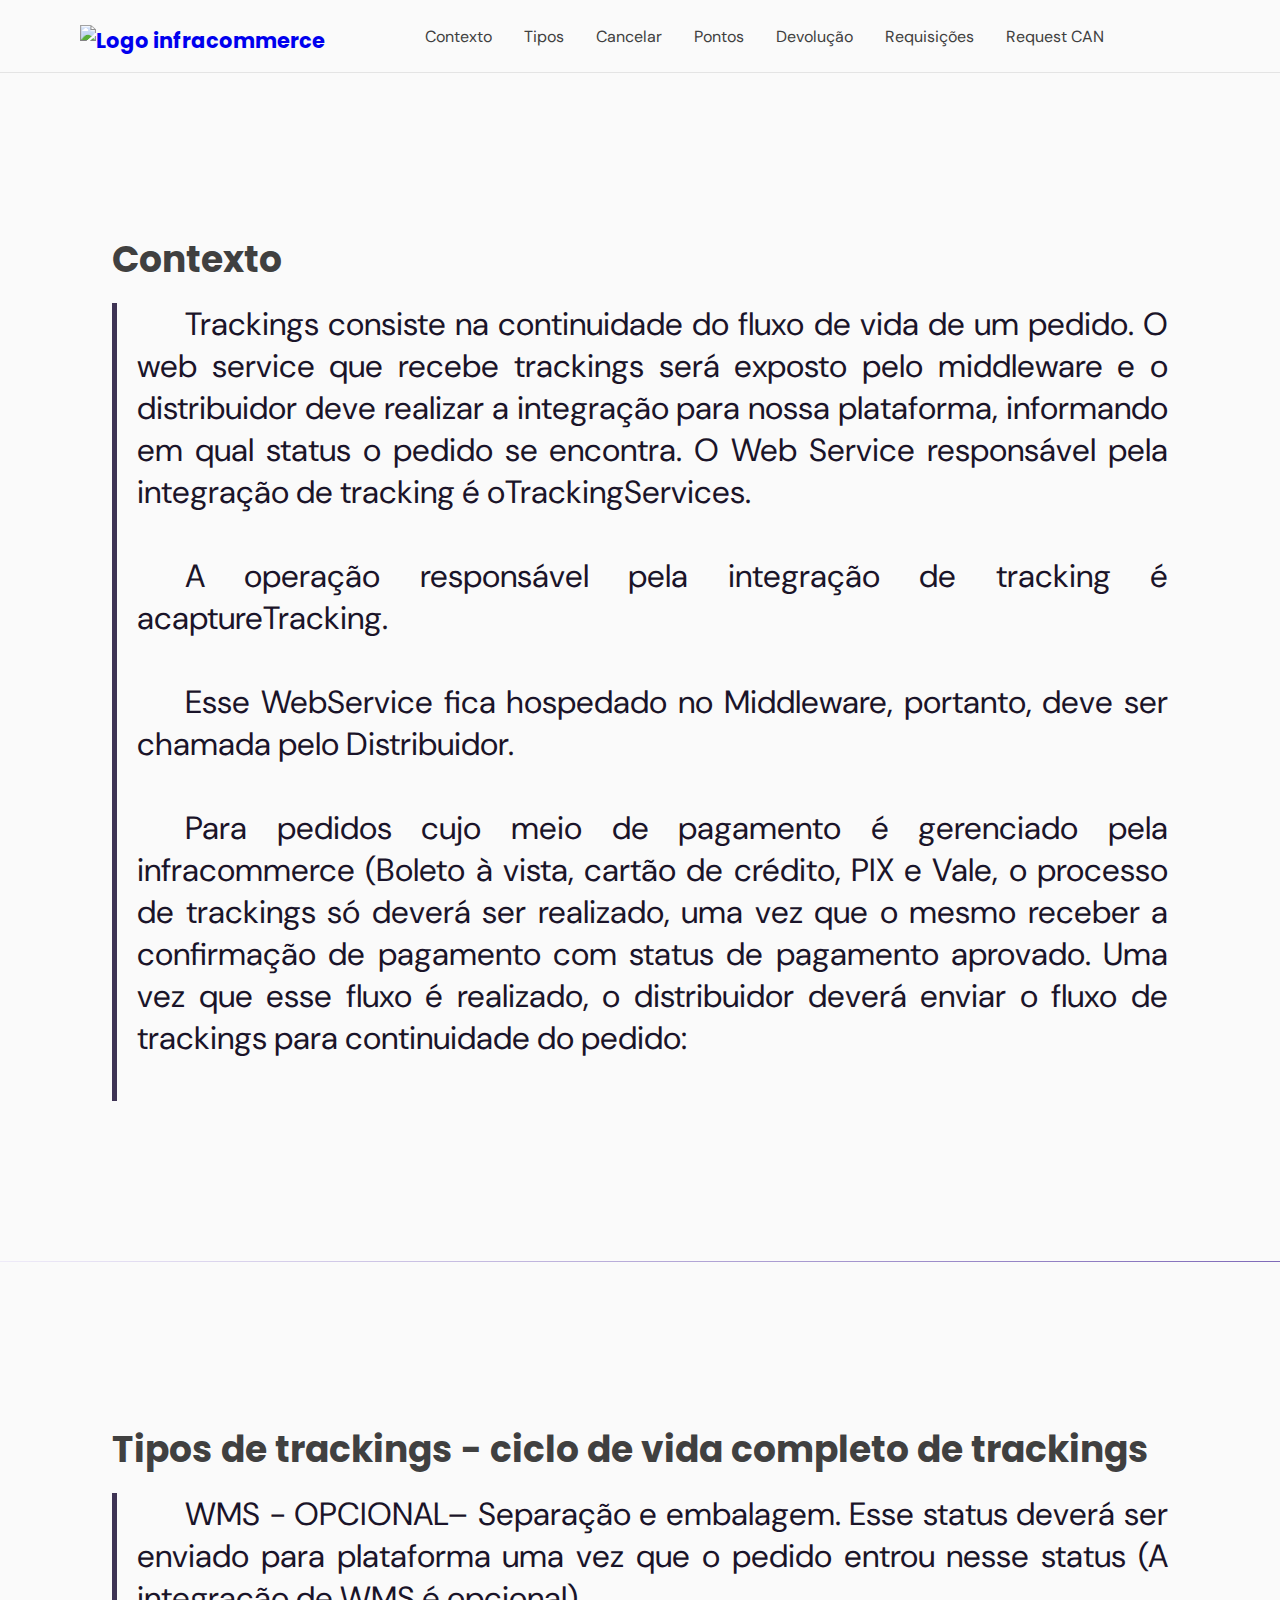
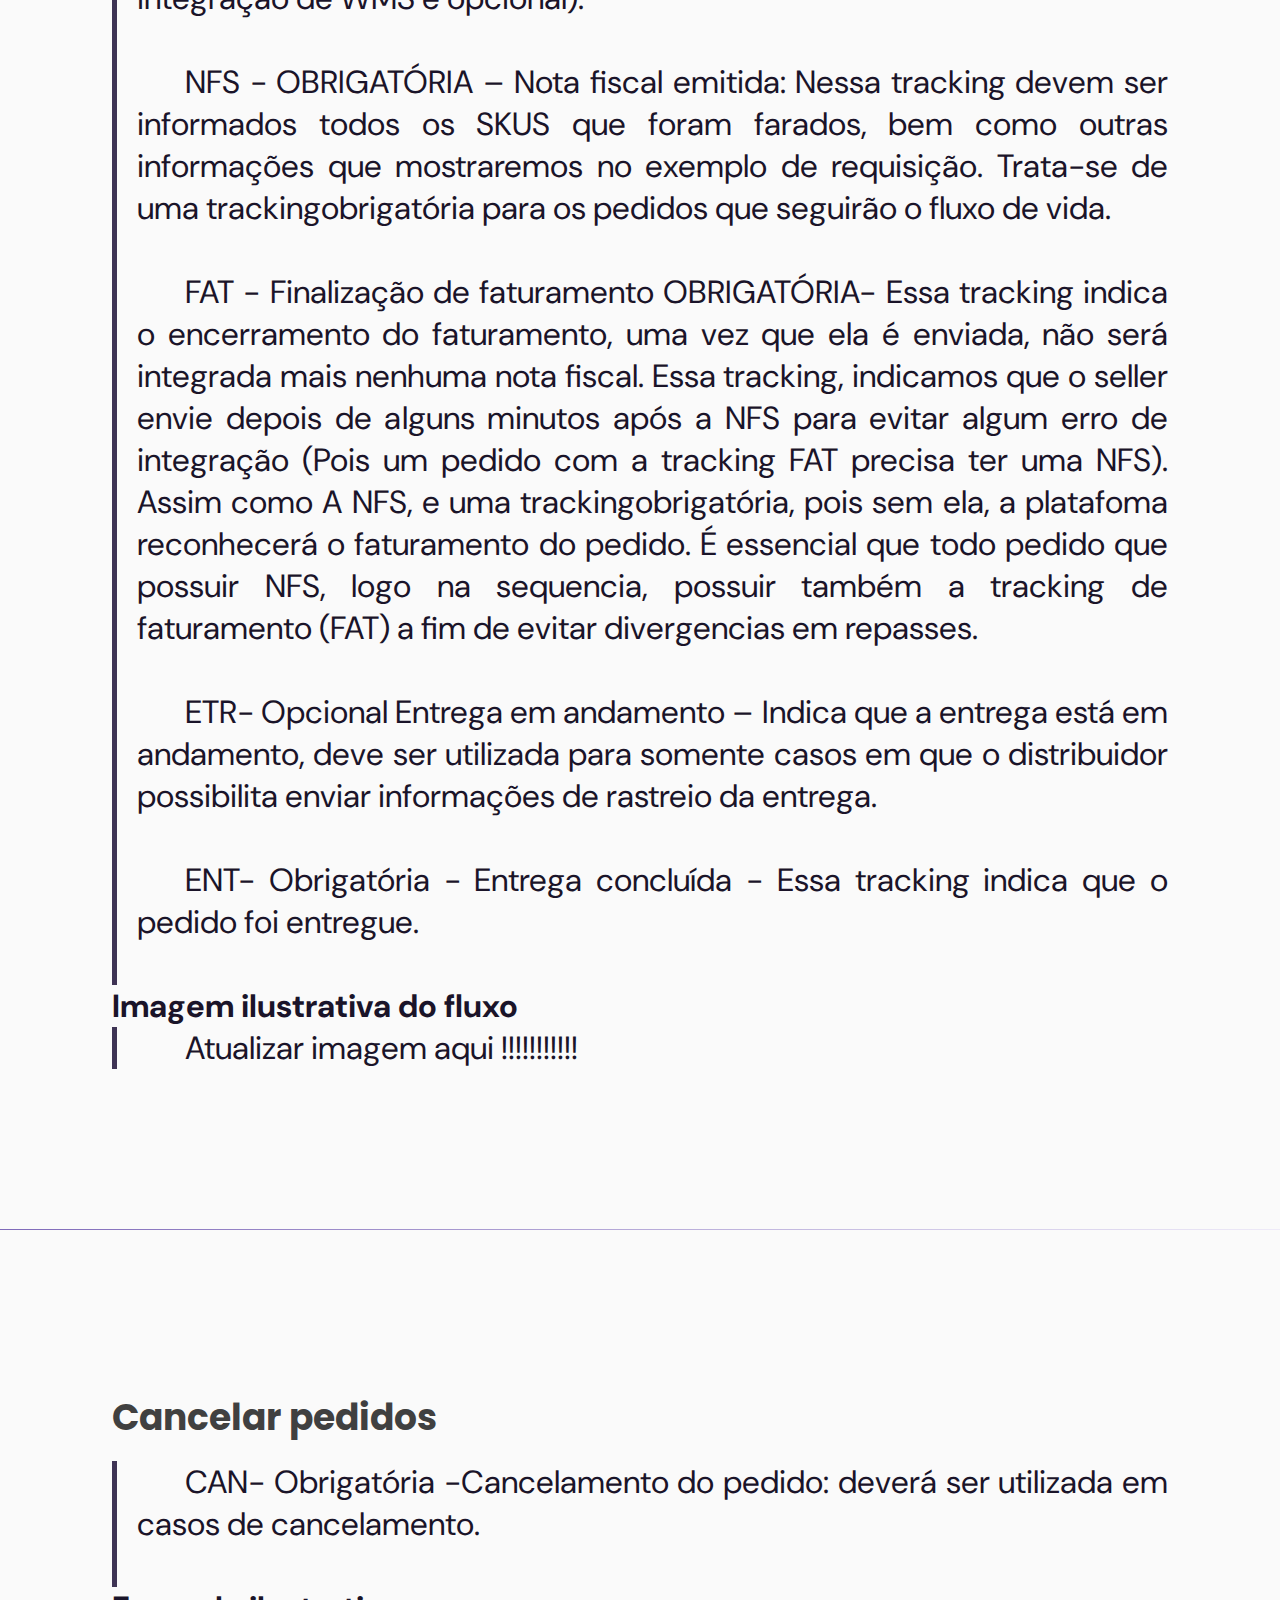
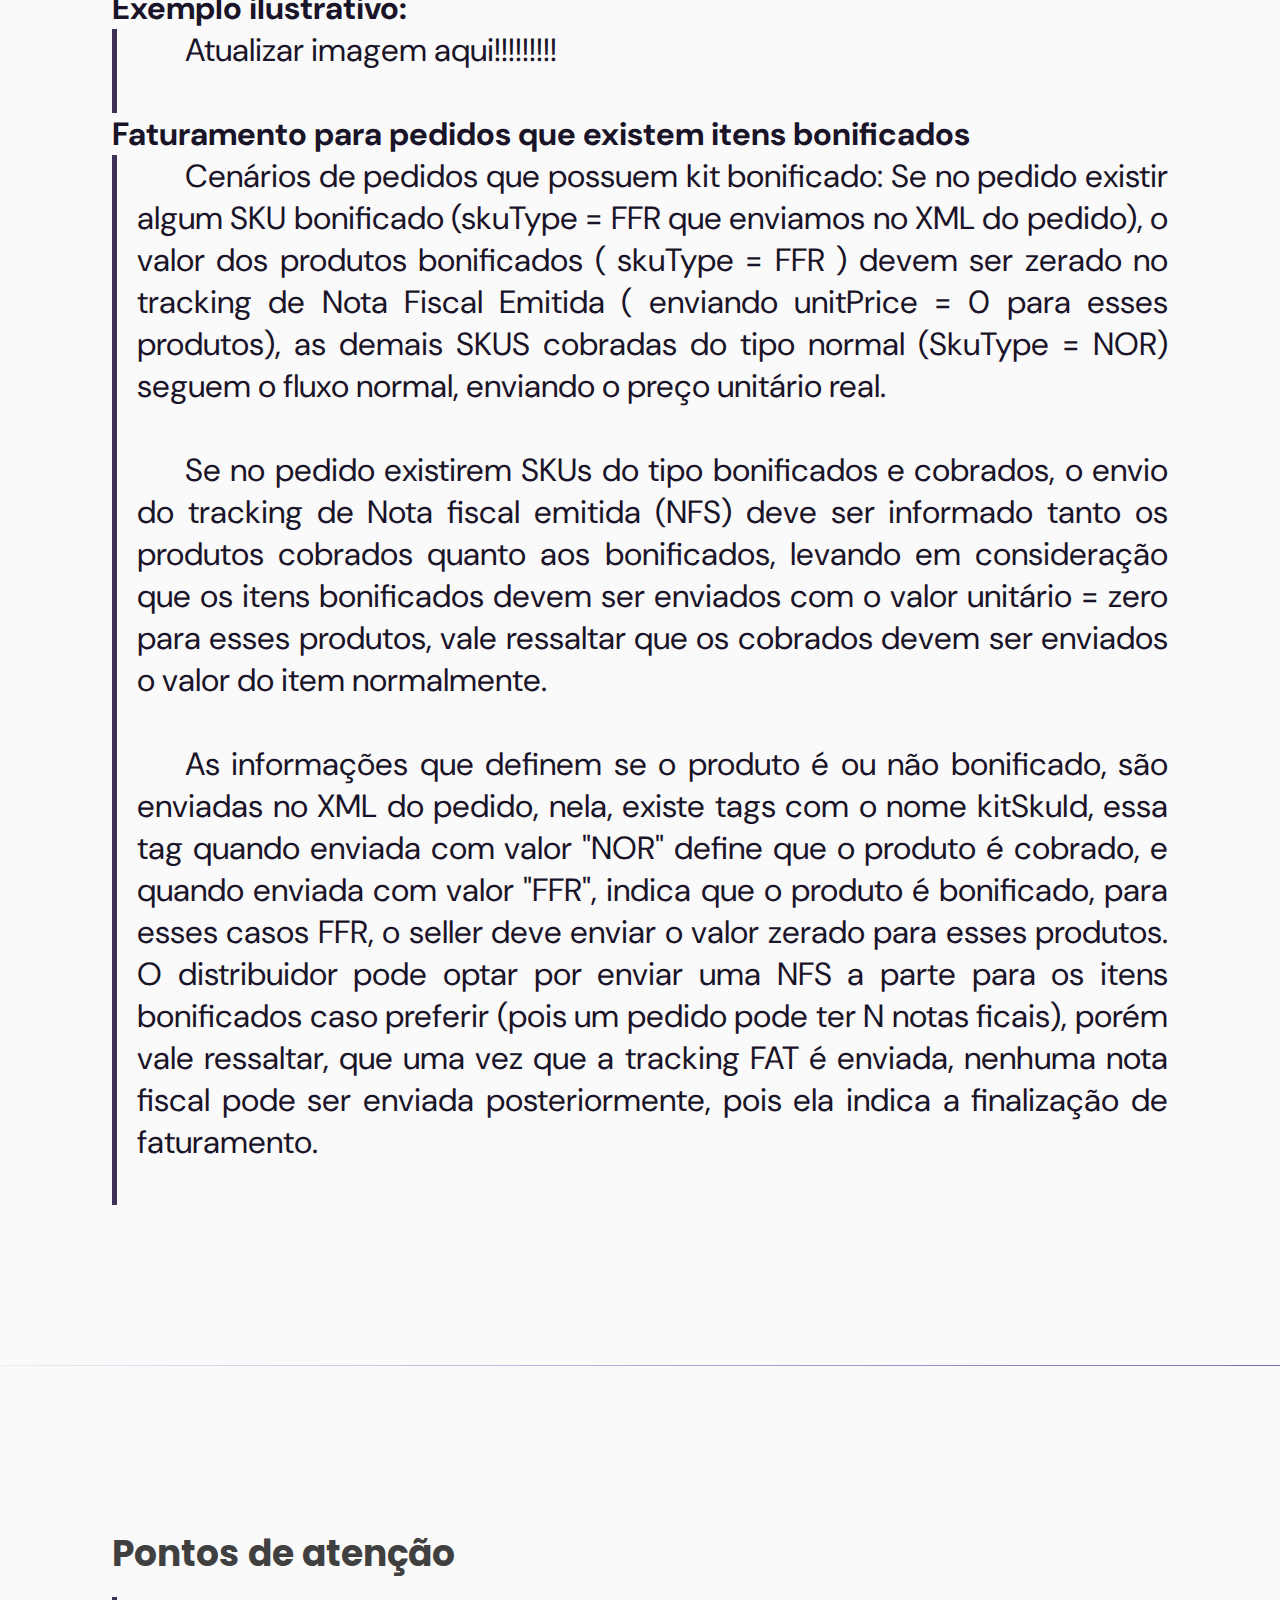
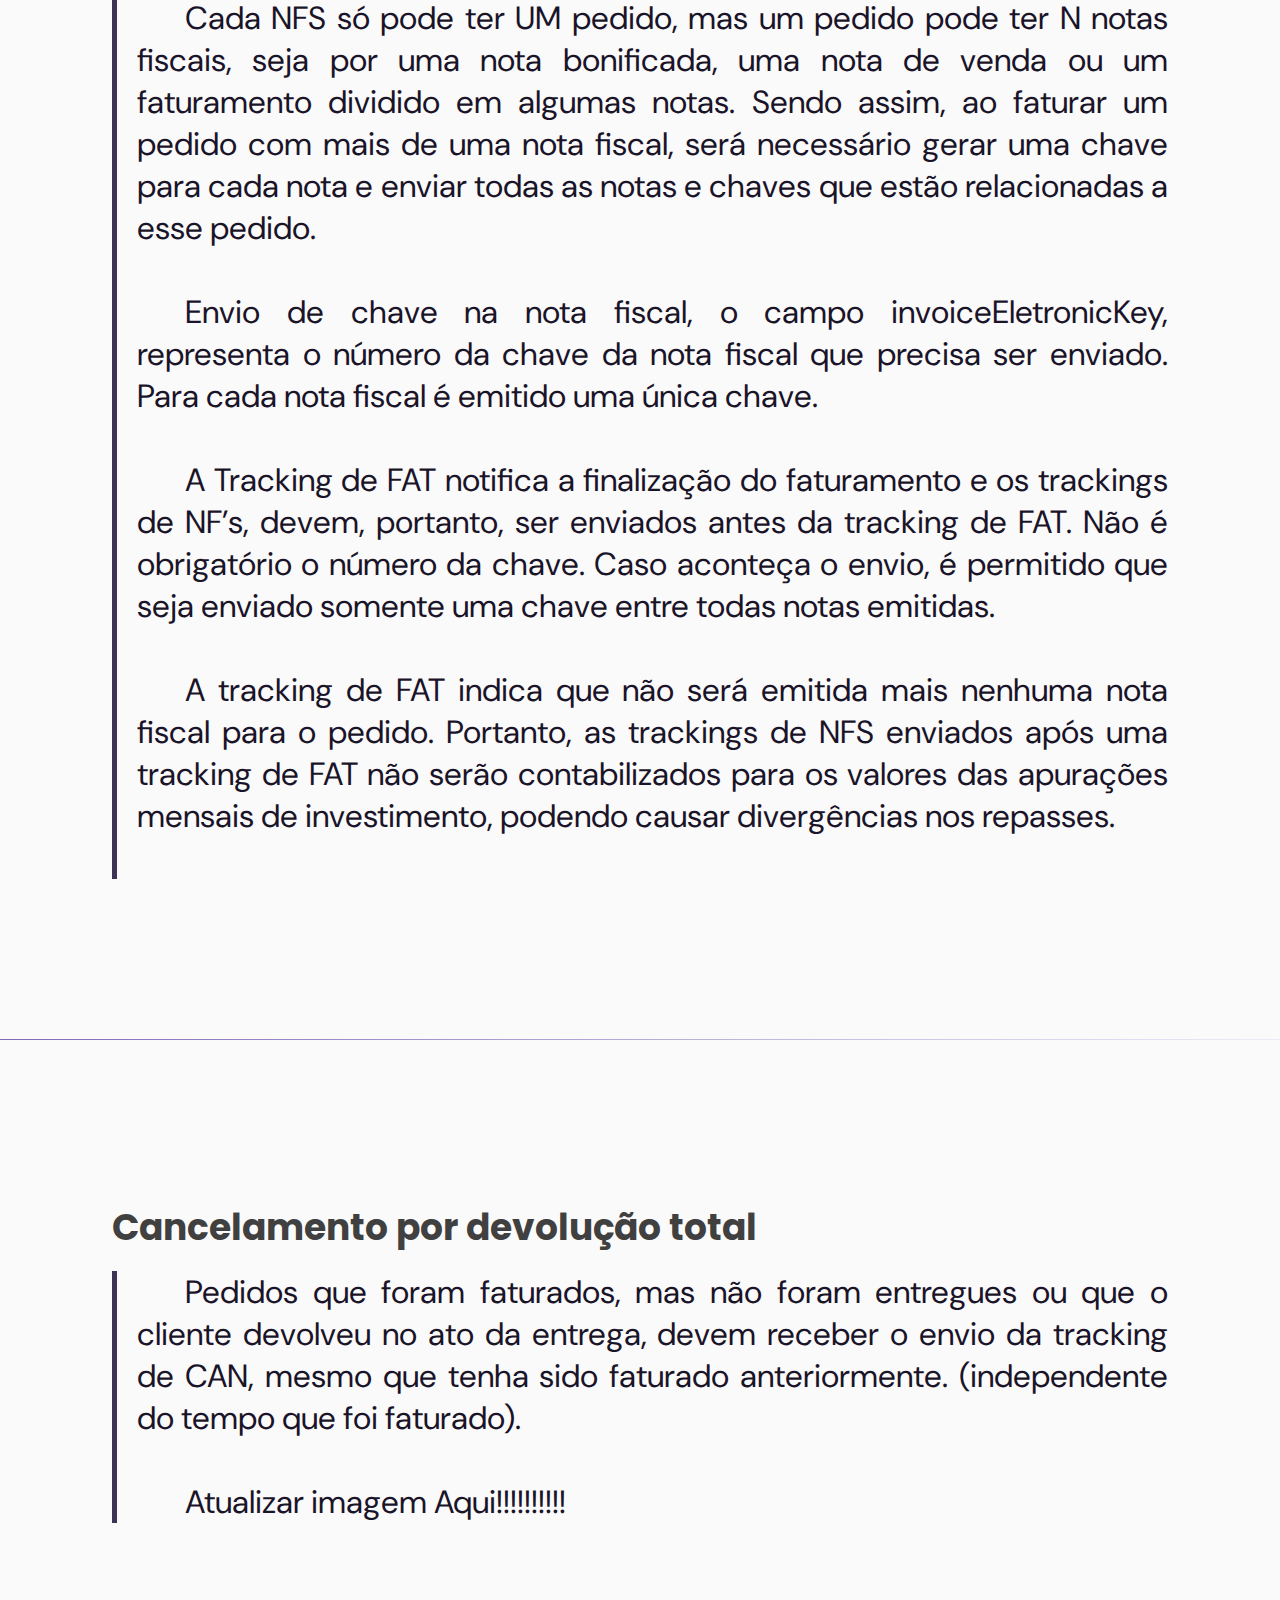
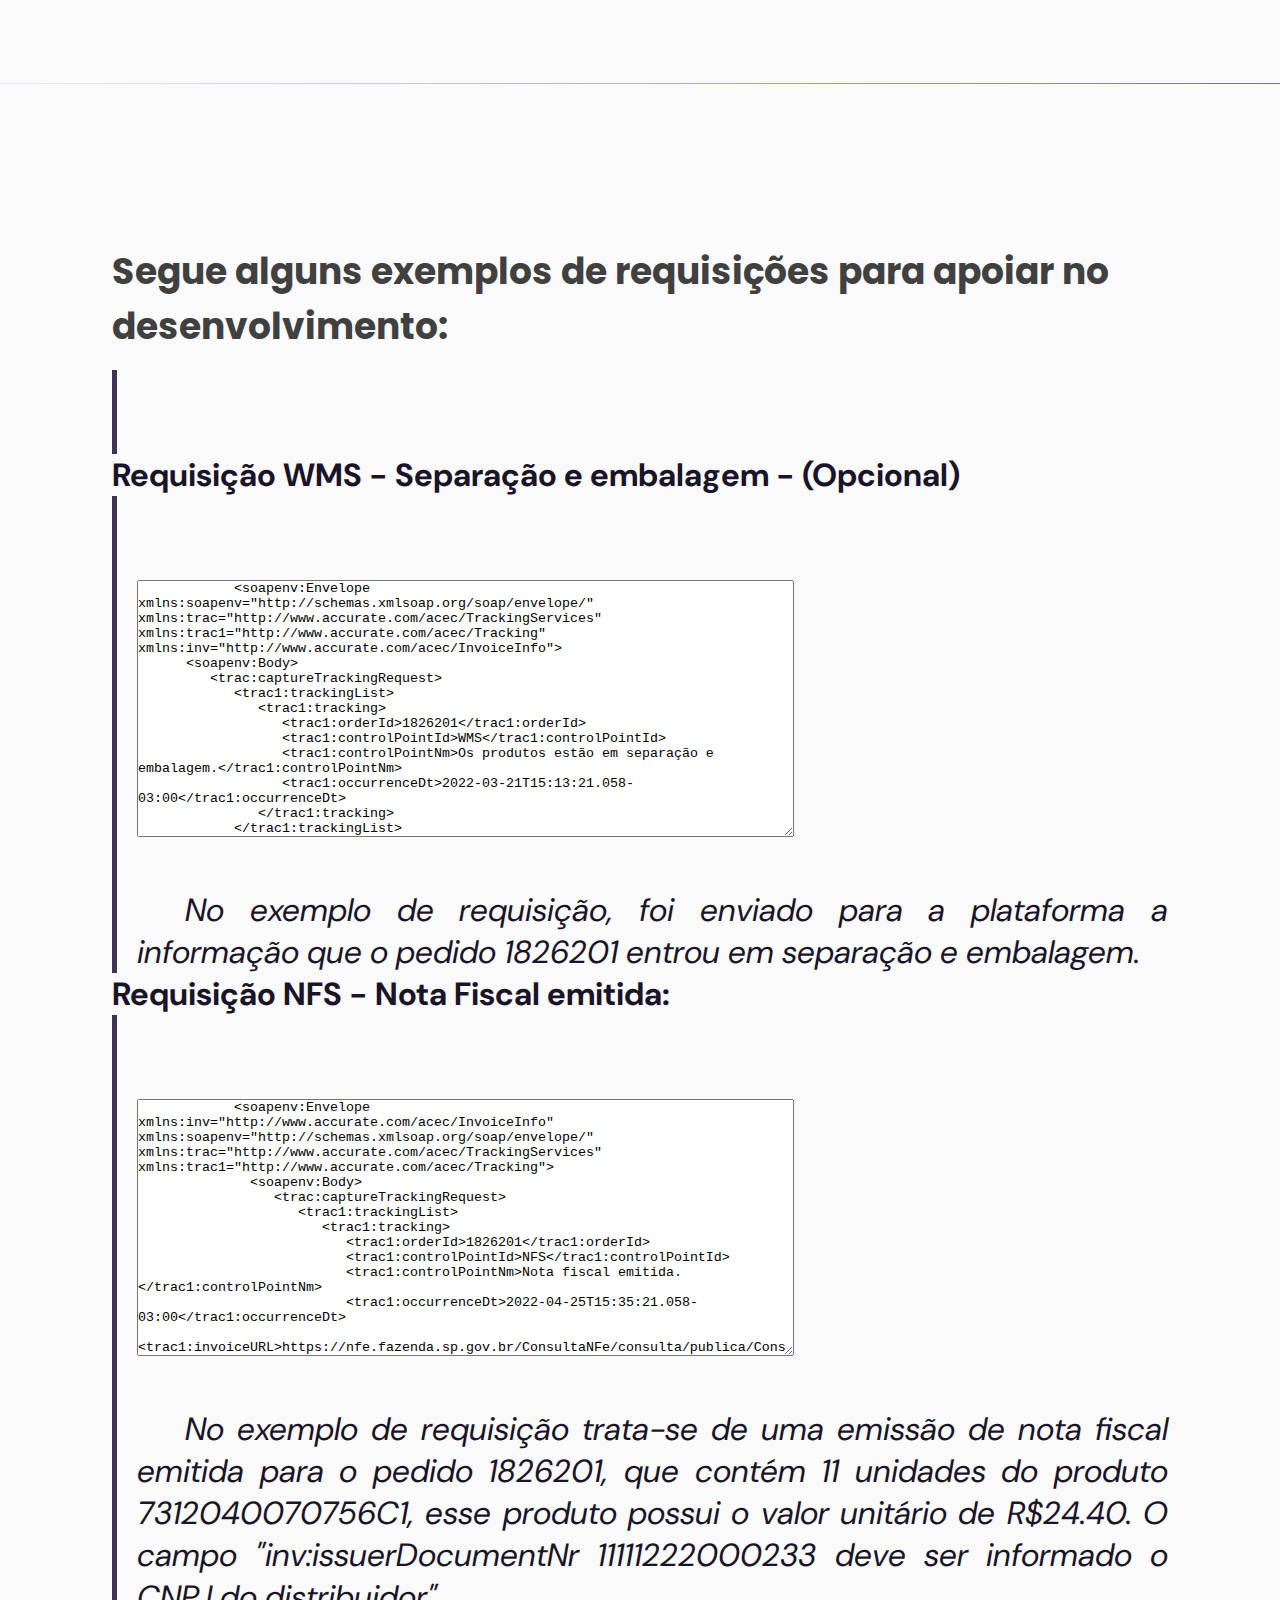
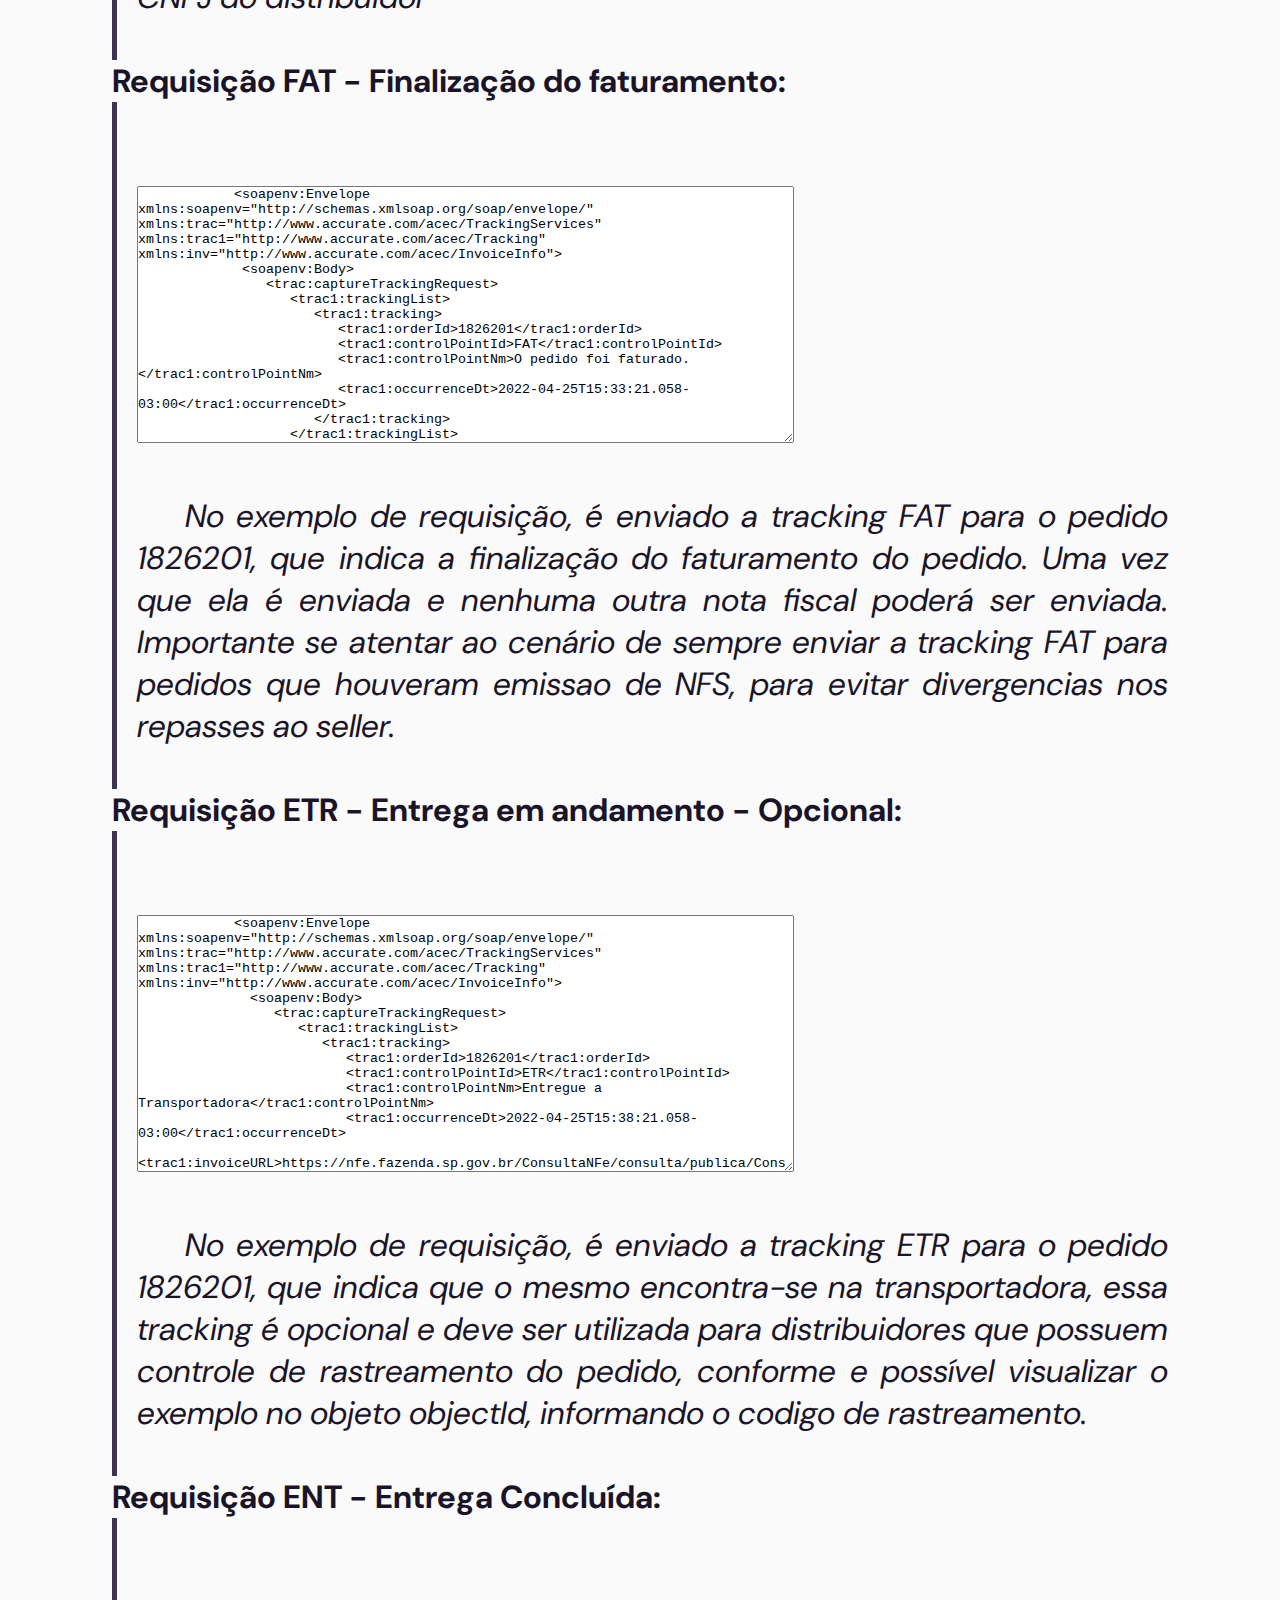
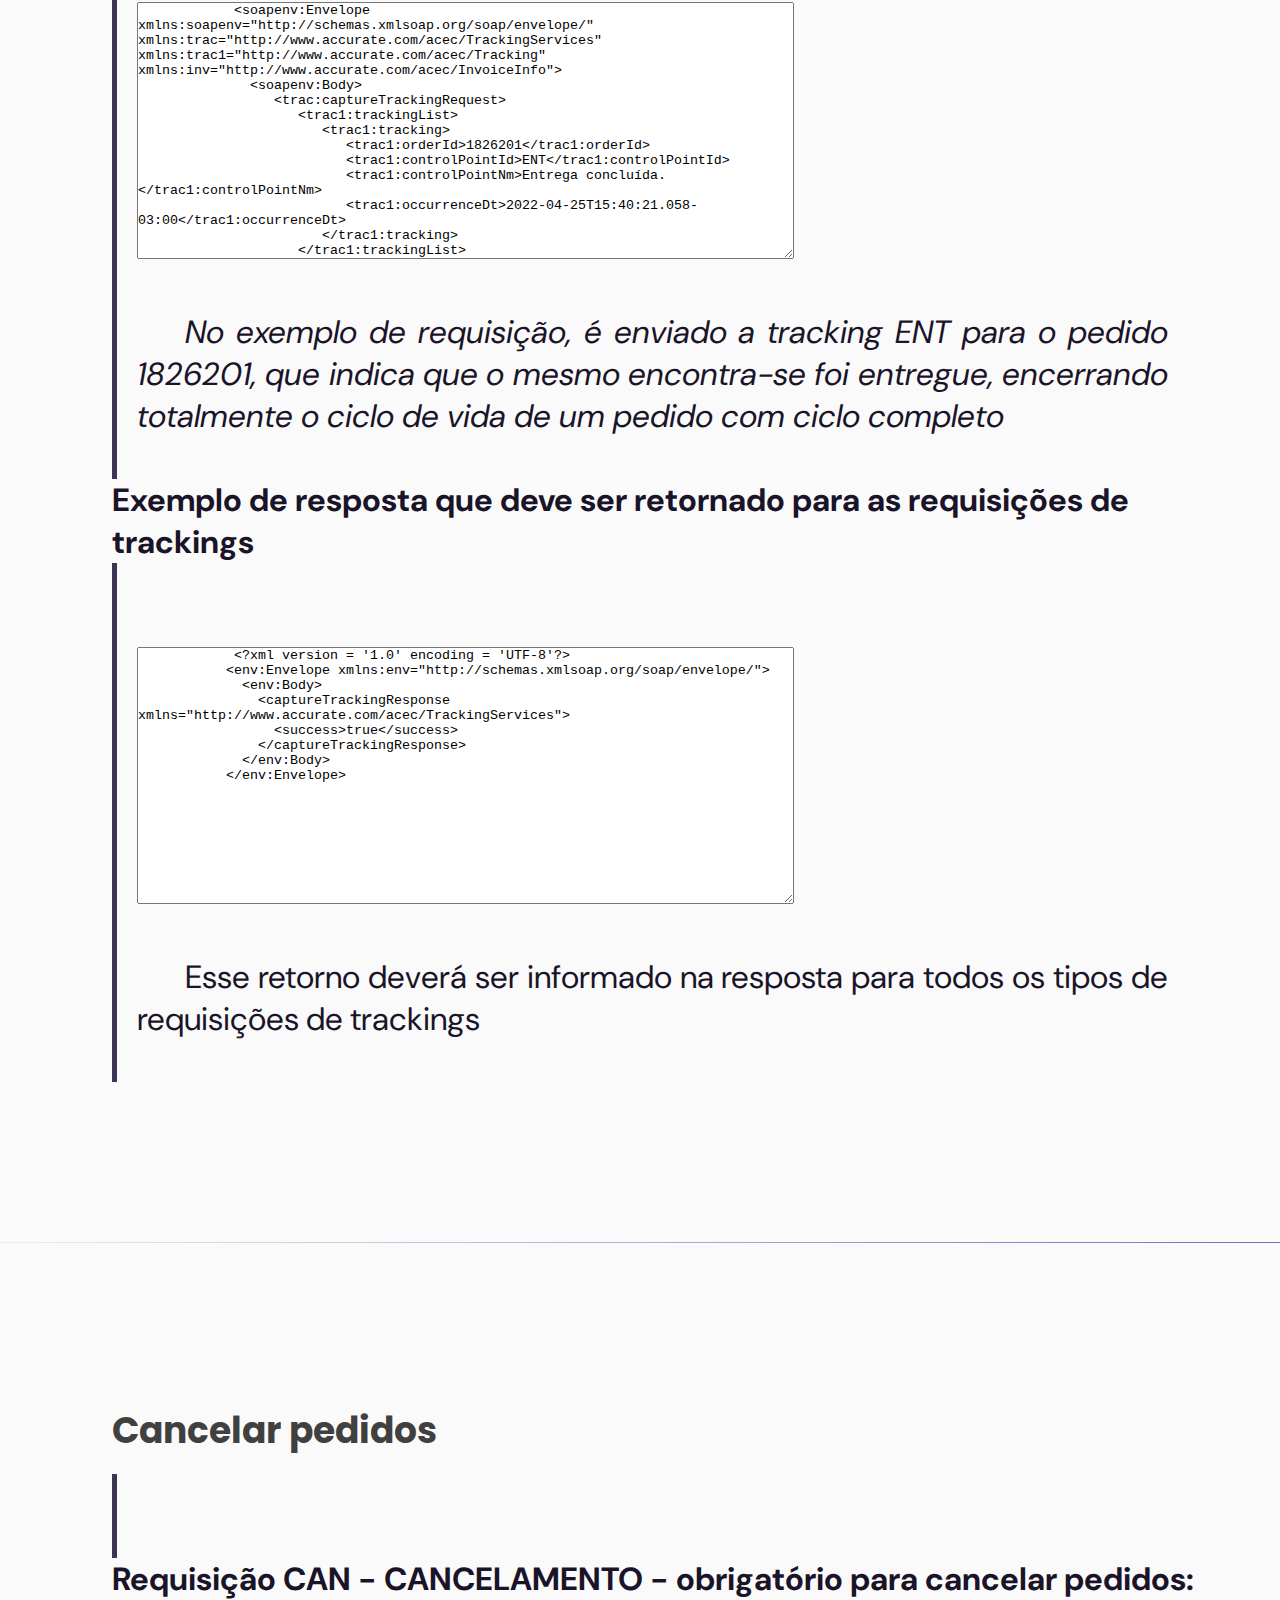
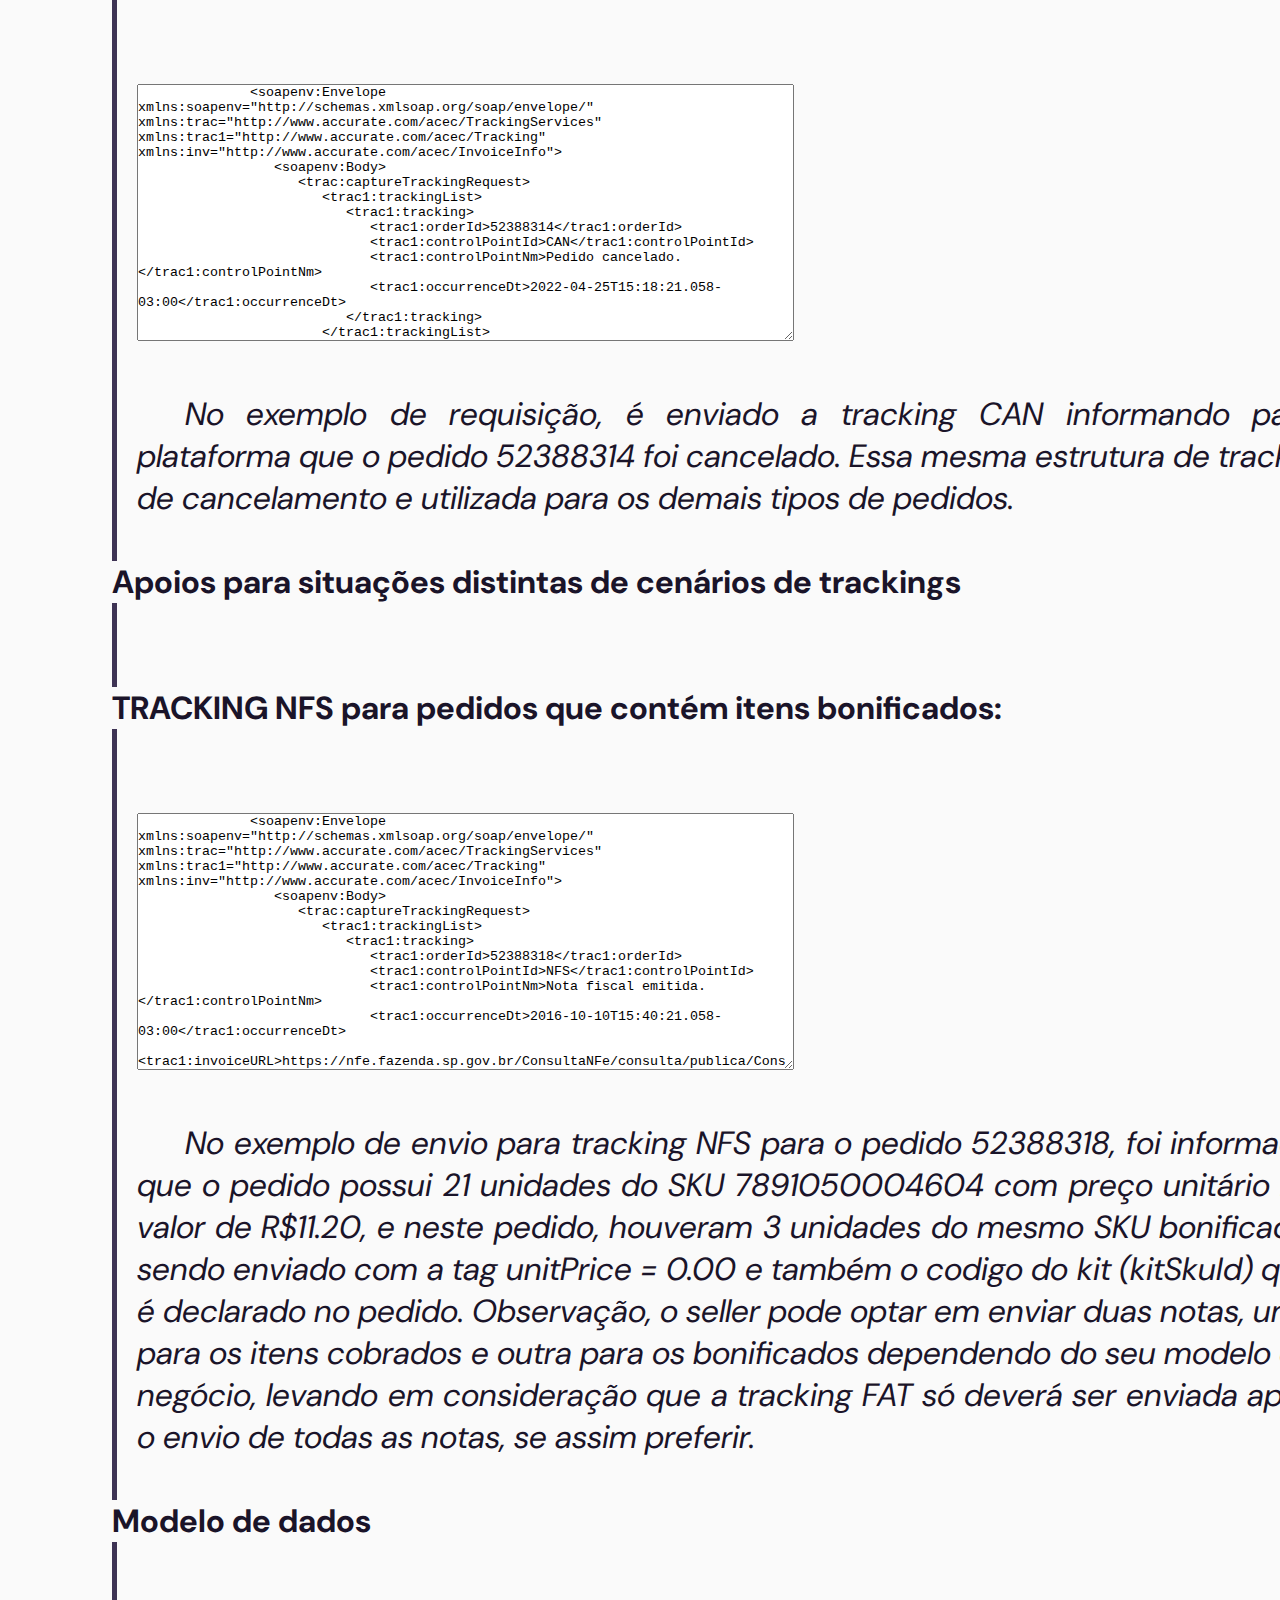
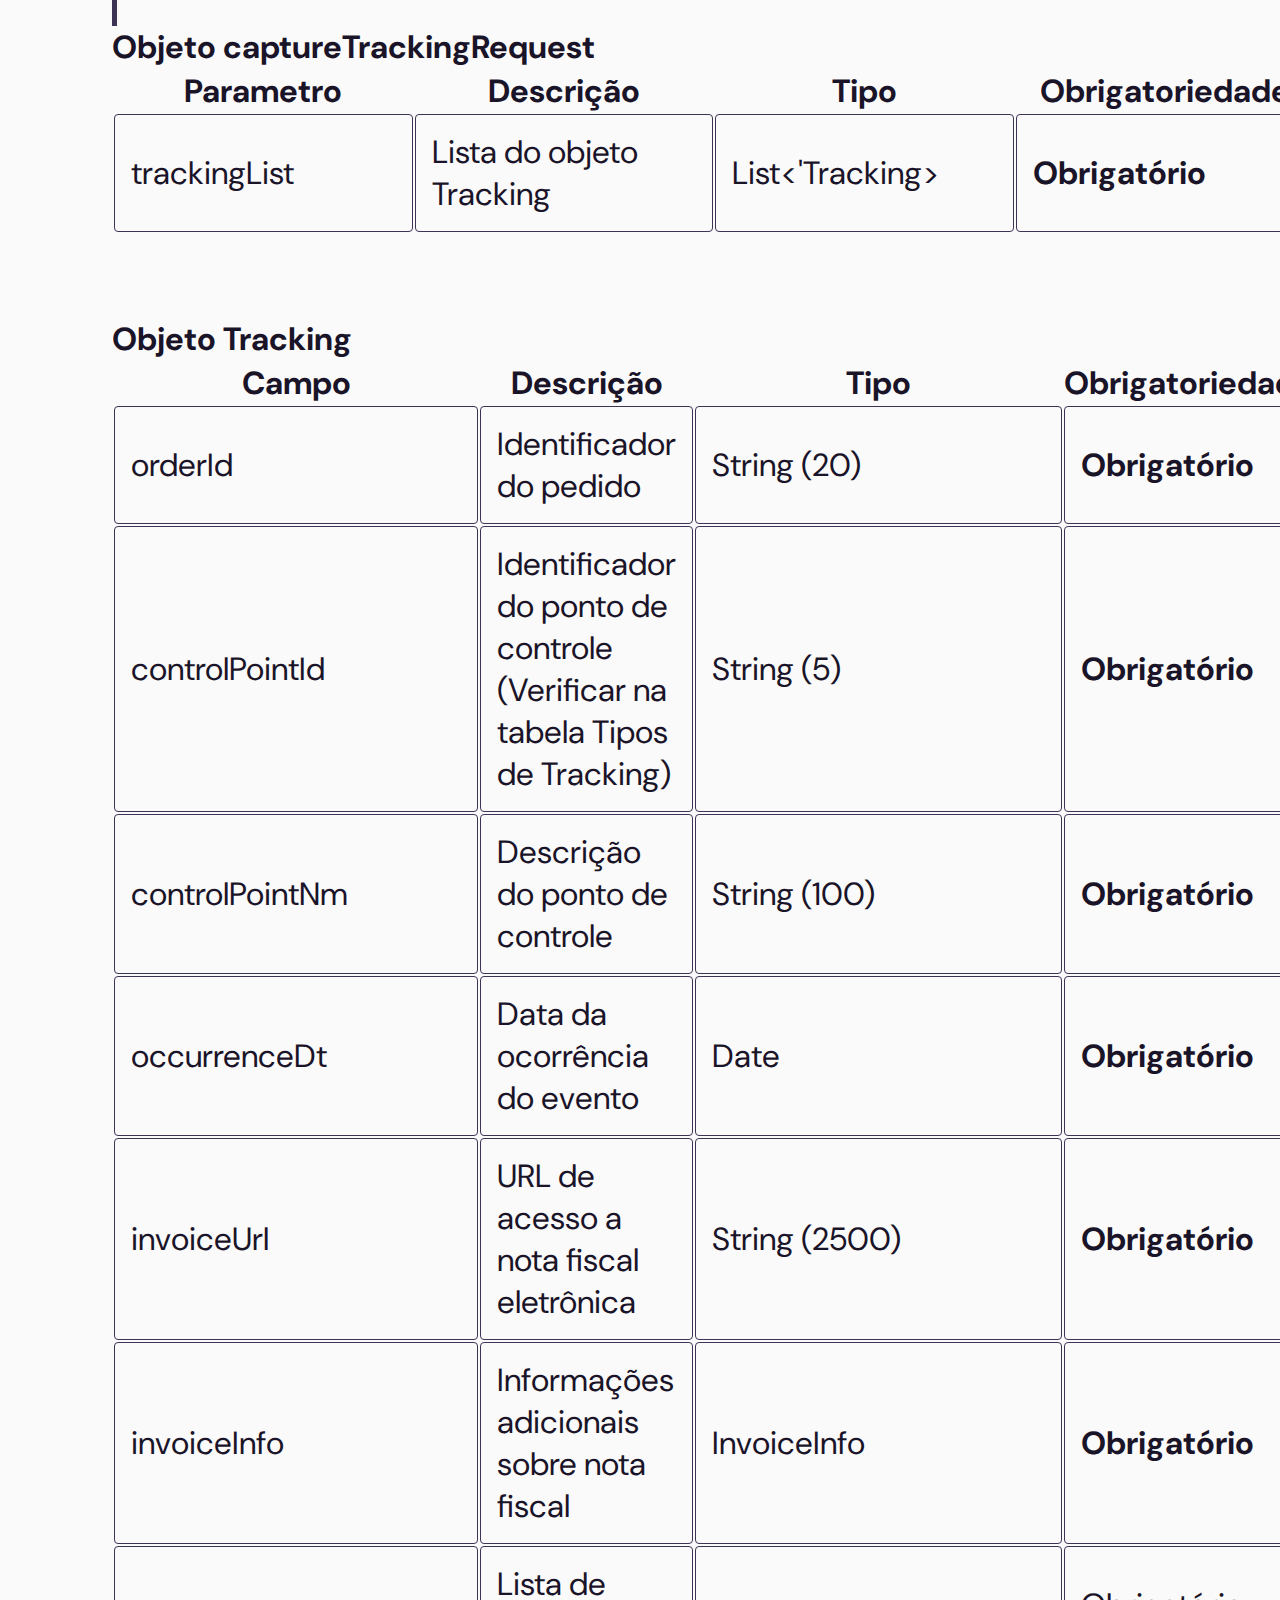
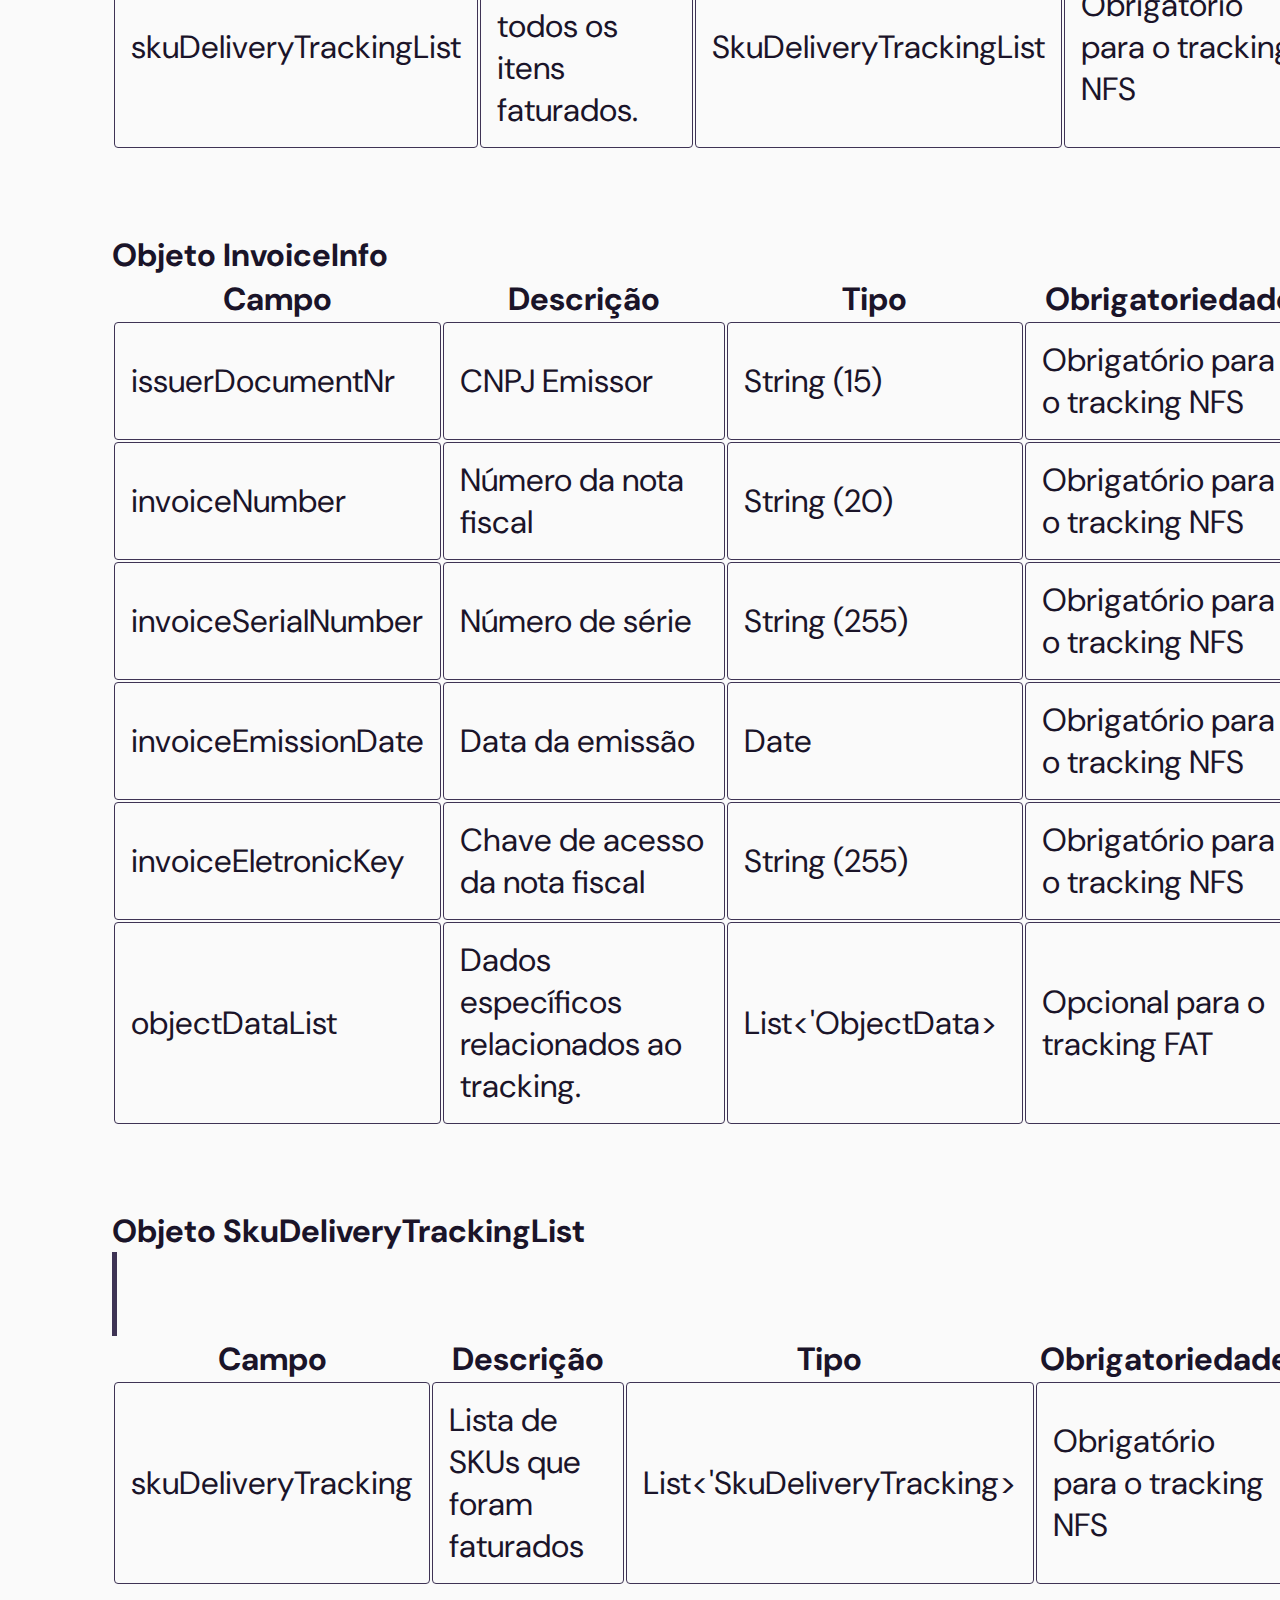
==== Relise10.html @ 36775d34 "Relise1" ====
<!DOCTYPE html>
<html lang="pt_BR">

<head>
  <!-- PAGE INFO -->
  <meta charset="UTF-8" />
  <meta name="viewport" content="width=device-width, initial-scale=1.0" />
  <title>Integração de trackings</title>
  <link rel="icon" type="image/png" href="./assets/img/icoifc">

  <!-- Icones -->
  <link rel="stylesheet" href="assets/fonts/style.css" />

  <!-- Swiper -->
  <link rel="stylesheet" href="https://unpkg.com/swiper/swiper-bundle.min.css" />

  <!-- STYLES -->
  <link rel="stylesheet" href="style.css" />

  <!-- Fonts -->
  <link rel="preconnect" href="https://fonts.gstatic.com" />
  <link
    href="https://fonts.googleapis.com/css2?family=DM+Sans:wght@400;500;700&family=Poppins:wght@400;500;700&display=swap"
    rel="stylesheet" />
</head>

<body>
  <header id="header">
    <nav class="container">
      <div class="logo">
        <a href="index.html"><img src="assets/img/IFC.png" alt="Logo infracommerce" /></a>
        <!--<a class="logo" href="#">beauty<span>salon</span>.</a> -->
      </div>
      <!-- menu -->
      <div class="menu">
        <ul class="grid">
          <li><a class="title" href="#home">Contexto</a></li>
          <li><a class="title" href="#box2">Tipos</a></li>
          <li><a class="title" href="#box3">Cancelar</a></li>
          <li><a class="title" href="#box4">Pontos</a></li>
          <li><a class="title" href="#box5">Devolução</a></li>
          <li><a class="title" href="#box6">Requisições</a></li>
          <li><a class="title" href="#box7">Request CAN</a></li>
          <li><a class="title" href="#box8"></a></li>
          <li><a class="title" href="#box9"></a></li>
          <li><a class="title" href="#box10"></a></li>
        </ul>
      </div>
      <!-- /menu -->
      <div class="toggle icon-menu"></div>
      <div class="toggle icon-cross"></div>
    </nav>
  </header>

  <main>
    <!-- HOME -->
    <section class="section" id="home">
      <div class="container grid">
        <div class="faq">
          <h2 class="title">Contexto</h2>
          <p>
            Trackings consiste na continuidade do fluxo de vida de um pedido. O web service que recebe trackings será
            exposto pelo middleware e o distribuidor deve realizar a integração para nossa plataforma, informando em
            qual status o pedido se encontra.
            O Web Service responsável pela integração de tracking é oTrackingServices.
            <br><br>
          </p>
          <p>
            A operação responsável pela integração de tracking é acaptureTracking.
            <br><br>
          </p>
          <p>
            Esse WebService fica hospedado no Middleware, portanto, deve ser chamada pelo Distribuidor.
            <br><br>
          </p>
          <p>
            Para pedidos cujo meio de pagamento é gerenciado pela infracommerce (Boleto à vista, cartão de crédito, PIX
            e Vale, o processo de trackings só deverá ser realizado, uma vez que o mesmo receber a confirmação de
            pagamento com status de pagamento aprovado. Uma vez que esse fluxo é realizado, o distribuidor deverá enviar
            o fluxo de trackings para continuidade do pedido:
            <br><br>
          </p>
        </div>
      </div>
    </section>

    <div class="divider-1"></div>

    <section class="section" id="box2">
      <div class="container grid">
        <div class="faq">
          <h2 class="title">Tipos de trackings - ciclo de vida completo de trackings</h2>
          <p>
            WMS - OPCIONAL– Separação e embalagem. Esse status deverá ser enviado para plataforma uma vez que o pedido
            entrou nesse status (A integração de WMS é opcional).
            <br><br>
          </p>
          <p>
            NFS - OBRIGATÓRIA – Nota fiscal emitida: Nessa tracking devem ser informados todos os SKUS que foram
            farados, bem como outras informações que mostraremos no exemplo de requisição. Trata-se de uma
            trackingobrigatória para os pedidos que seguirão o fluxo de vida.
            <br><br>
          </p>
          <p>
            FAT - Finalização de faturamento OBRIGATÓRIA- Essa tracking indica o encerramento do faturamento, uma vez
            que ela é enviada, não será integrada mais nenhuma nota fiscal. Essa tracking, indicamos que o seller envie
            depois de alguns minutos após a NFS para evitar algum erro de integração (Pois um pedido com a tracking FAT
            precisa ter uma NFS). Assim como A NFS, e uma trackingobrigatória, pois sem ela, a platafoma reconhecerá o
            faturamento do pedido. É essencial que todo pedido que possuir NFS, logo na sequencia, possuir também a
            tracking de faturamento (FAT) a fim de evitar divergencias em repasses.
            <br><br>
          </p>
          <p>
            ETR- Opcional Entrega em andamento – Indica que a entrega está em andamento, deve ser utilizada para somente
            casos em que o distribuidor possibilita enviar informações de rastreio da entrega.
            <br><br>
          </p>
          <p>
            ENT- Obrigatória - Entrega concluída - Essa tracking indica que o pedido foi entregue.
            <br><br>
          </p>
          <h4>Imagem ilustrativa do fluxo</h4>
          <p>
            Atualizar imagem aqui !!!!!!!!!!!
          </p>

        </div>
    </section>

    <div class="divider-2"></div>

    <section class="section" id="box3">
      <div class="container grid">
        <div class="faq">
          <h2 class="title">Cancelar pedidos</h2>
          <p>
            CAN- Obrigatória -Cancelamento do pedido: deverá ser utilizada em casos de cancelamento.
            <br><br>
          </p>
          <h4>Exemplo ilustrativo:</h4>
          <p>
            Atualizar imagem aqui!!!!!!!!!
            <br><br>
          </p>
          <h4>Faturamento para pedidos que existem itens bonificados</h4>
          <p>
            Cenários de pedidos que possuem kit bonificado: Se no pedido existir algum SKU bonificado (skuType = FFR que
            enviamos no XML do pedido), o valor dos produtos bonificados ( skuType = FFR ) devem ser zerado no tracking
            de Nota Fiscal Emitida ( enviando unitPrice = 0 para esses produtos), as demais SKUS cobradas do tipo normal
            (SkuType = NOR) seguem o fluxo normal, enviando o preço unitário real.
            <br><br>
          </p>
          <p>
            Se no pedido existirem SKUs do tipo bonificados e cobrados, o envio do tracking de Nota fiscal emitida (NFS)
            deve ser informado tanto os produtos cobrados quanto aos bonificados, levando em consideração que os itens
            bonificados devem ser enviados com o valor unitário = zero para esses produtos, vale ressaltar que os
            cobrados devem ser enviados o valor do item normalmente.
            <br><br>
          </p>
          <p>
            As informações que definem se o produto é ou não bonificado, são enviadas no XML do pedido, nela, existe
            tags com o nome kitSkuId, essa tag quando enviada com valor "NOR" define que o produto é cobrado, e quando
            enviada com valor "FFR", indica que o produto é bonificado, para esses casos FFR, o seller deve enviar o
            valor zerado para esses produtos. O distribuidor pode optar por enviar uma NFS a parte para os itens
            bonificados caso preferir (pois um pedido pode ter N notas ficais), porém vale ressaltar, que uma vez que a
            tracking FAT é enviada, nenhuma nota fiscal pode ser enviada posteriormente, pois ela indica a finalização
            de faturamento.
            <br><br>
          </p>
        </div>
      </div>
    </section>

    <div class="divider-1"></div>

    <section class="section" id="box4">
      <div class="container grid">
        <div class="faq">
          <h2 class="title">Pontos de atenção</h2>
          <p>
            Cada NFS só pode ter UM pedido, mas um pedido pode ter N notas fiscais, seja por uma nota bonificada, uma
            nota de venda ou um faturamento dividido em algumas notas. Sendo assim, ao faturar um pedido com mais de uma
            nota fiscal, será necessário gerar uma chave para cada nota e enviar todas as notas e chaves que estão
            relacionadas a esse pedido.
            <br><br>
          </p>
          <p>
            Envio de chave na nota fiscal, o campo invoiceEletronicKey, representa o número da chave da nota fiscal que
            precisa ser enviado. Para cada nota fiscal é emitido uma única chave.
            <br><br>
          </p>
          <p>
            A Tracking de FAT notifica a finalização do faturamento e os trackings de NF’s, devem, portanto, ser
            enviados antes da tracking de FAT. Não é obrigatório o número da chave. Caso aconteça o envio, é permitido
            que seja enviado somente uma chave entre todas notas emitidas.
            <br><br>
          </p>
          <p>
            A tracking de FAT indica que não será emitida mais nenhuma nota fiscal para o pedido. Portanto, as trackings
            de NFS enviados após uma tracking de FAT não serão contabilizados para os valores das apurações mensais de
            investimento, podendo causar divergências nos repasses.
            <br><br>
          </p>
        </div>
      </div>
    </section>

    <div class="divider-2"></div>

    <section class="section" id="box5">
      <div class="container grid">
        <div class="faq">
          <h2 class="title">Cancelamento por devolução total</h2>
          <p>
            Pedidos que foram faturados, mas não foram entregues ou que o cliente devolveu no ato da entrega, devem
            receber o envio da tracking de CAN, mesmo que tenha sido faturado anteriormente. (independente do tempo que
            foi faturado).
            <br><br>
          </p>
          <p>
            Atualizar imagem Aqui!!!!!!!!!!
          </p>
        </div>
      </div>
    </section>

    <div class="divider-1"></div>

    <section class="section" id="box6">
      <div class="container grid">
        <div class="faq">
          <h2 class="title">Segue alguns exemplos de requisições para apoiar no desenvolvimento:</h2>
          <p>
            <br><br>
          </p>
          <h4>Requisição WMS - Separação e embalagem - (Opcional)</h4>
          <p>
            <br><br>
            <textarea rows="17" cols="80" style="align-self: ">
            <soapenv:Envelope xmlns:soapenv="http://schemas.xmlsoap.org/soap/envelope/" xmlns:trac="http://www.accurate.com/acec/TrackingServices" xmlns:trac1="http://www.accurate.com/acec/Tracking" xmlns:inv="http://www.accurate.com/acec/InvoiceInfo">
      <soapenv:Body>
         <trac:captureTrackingRequest>
            <trac1:trackingList>
               <trac1:tracking>
                  <trac1:orderId>1826201</trac1:orderId>
                  <trac1:controlPointId>WMS</trac1:controlPointId>
                  <trac1:controlPointNm>Os produtos estão em separação e embalagem.</trac1:controlPointNm>
                  <trac1:occurrenceDt>2022-03-21T15:13:21.058-03:00</trac1:occurrenceDt>
               </trac1:tracking>
            </trac1:trackingList>
         </trac:captureTrackingRequest>
      </soapenv:Body>
   </soapenv:Envelope>
                   </textarea>
            <br><br>
          </p>
          <p>
            <i class="gambi">No exemplo de requisição, foi enviado para a plataforma a informação que o pedido 1826201
              entrou em separação e embalagem.</i>
          </p>
          <h4>Requisição NFS - Nota Fiscal emitida:</h4>
          <p>
            <br><br>
            <textarea rows="17" cols="80" style="align-self: ">
            <soapenv:Envelope xmlns:inv="http://www.accurate.com/acec/InvoiceInfo" xmlns:soapenv="http://schemas.xmlsoap.org/soap/envelope/" xmlns:trac="http://www.accurate.com/acec/TrackingServices" xmlns:trac1="http://www.accurate.com/acec/Tracking">
              <soapenv:Body>
                 <trac:captureTrackingRequest>
                    <trac1:trackingList>
                       <trac1:tracking>
                          <trac1:orderId>1826201</trac1:orderId>
                          <trac1:controlPointId>NFS</trac1:controlPointId>
                          <trac1:controlPointNm>Nota fiscal emitida.</trac1:controlPointNm>
                          <trac1:occurrenceDt>2022-04-25T15:35:21.058-03:00</trac1:occurrenceDt>
                          <trac1:invoiceURL>https://nfe.fazenda.sp.gov.br/ConsultaNFe/consulta/publica/ConsultarNFe.aspx?chaveAcesso=35150919493442000145550010000063271811111111</trac1:invoiceURL>
                          <inv:invoiceInfo>
                             <inv:issuerDocumentNr>11111222000233</inv:issuerDocumentNr>
                             <inv:invoiceNumber>91111</inv:invoiceNumber>
                             <inv:invoiceSerialNumber>1</inv:invoiceSerialNumber>
                             <inv:invoiceEmissionDate>2022-04-25T15:18:21.058-03:00</inv:invoiceEmissionDate>
                             <inv:invoiceEletronicKey>35150919493442000145550010000063271811111111</inv:invoiceEletronicKey>
                          </inv:invoiceInfo>
                          <trac1:skuDeliveryTrackingList>
                             <trac1:skuDeliveryTracking>
                                <trac1:skuId>7312040070756C1</trac1:skuId>
                                <trac1:preparedQt>11</trac1:preparedQt>
                                <trac1:unitPrice>24.40</trac1:unitPrice>
                             </trac1:skuDeliveryTracking>
                          </trac1:skuDeliveryTrackingList>
                       </trac1:tracking>
                    </trac1:trackingList>
                 </trac:captureTrackingRequest>
              </soapenv:Body>
           </soapenv:Envelope>     
                         </textarea>
            <br><br>
          </p>
          <p>
            <i class="gambi">No exemplo de requisição trata-se de uma emissão de nota fiscal emitida para o pedido
              1826201, que contém 11 unidades do produto 7312040070756C1, esse produto possui o valor unitário de
              R$24.40. O campo "inv:issuerDocumentNr 11111222000233 deve ser informado o CNPJ do distribuidor"</i>
            <br><br>
          </p>
          <h4>Requisição FAT - Finalização do faturamento:</h4>
          <p>
            <br><br>
            <textarea rows="17" cols="80" style="align-self: ">
            <soapenv:Envelope xmlns:soapenv="http://schemas.xmlsoap.org/soap/envelope/" xmlns:trac="http://www.accurate.com/acec/TrackingServices" xmlns:trac1="http://www.accurate.com/acec/Tracking" xmlns:inv="http://www.accurate.com/acec/InvoiceInfo">
             <soapenv:Body>
                <trac:captureTrackingRequest>
                   <trac1:trackingList>
                      <trac1:tracking>
                         <trac1:orderId>1826201</trac1:orderId>
                         <trac1:controlPointId>FAT</trac1:controlPointId>
                         <trac1:controlPointNm>O pedido foi faturado.</trac1:controlPointNm>
                         <trac1:occurrenceDt>2022-04-25T15:33:21.058-03:00</trac1:occurrenceDt>
                      </trac1:tracking>
                   </trac1:trackingList>
                </trac:captureTrackingRequest>
             </soapenv:Body>
            </soapenv:Envelope> 
                          </textarea>
            <br><br>
          </p>
          <p>
            <i class="gambi">No exemplo de requisição, é enviado a tracking FAT para o pedido 1826201, que indica a
              finalização do faturamento do pedido. Uma vez que ela é enviada e nenhuma outra nota fiscal poderá ser
              enviada. Importante se atentar ao cenário de sempre enviar a tracking FAT para pedidos que houveram
              emissao de NFS, para evitar divergencias nos repasses ao seller.</i>
            <br><br>
          </p>
          <h4>Requisição ETR - Entrega em andamento - Opcional:</h4>
          <p>
            <br><br>
            <textarea rows="17" cols="80" style="align-self: ">
            <soapenv:Envelope xmlns:soapenv="http://schemas.xmlsoap.org/soap/envelope/" xmlns:trac="http://www.accurate.com/acec/TrackingServices" xmlns:trac1="http://www.accurate.com/acec/Tracking" xmlns:inv="http://www.accurate.com/acec/InvoiceInfo">
              <soapenv:Body>
                 <trac:captureTrackingRequest>
                    <trac1:trackingList>
                       <trac1:tracking>
                          <trac1:orderId>1826201</trac1:orderId>
                          <trac1:controlPointId>ETR</trac1:controlPointId>
                          <trac1:controlPointNm>Entregue a Transportadora</trac1:controlPointNm>
                          <trac1:occurrenceDt>2022-04-25T15:38:21.058-03:00</trac1:occurrenceDt>
                          <trac1:invoiceURL>https://nfe.fazenda.sp.gov.br/ConsultaNFe/consulta/publica/ConsultarNFe.aspx?chaveAcesso=35150919493442000145550010000063271811111111</trac1:invoiceURL>
                          <inv:invoiceInfo>
                             <inv:issuerDocumentNr>11111222000233</inv:issuerDocumentNr>
                             <inv:invoiceNumber>91111</inv:invoiceNumber>
                             <inv:invoiceSerialNumber>1</inv:invoiceSerialNumber>
                             <inv:invoiceEmissionDate>2015-09-23T15:18:21.058-03:00</inv:invoiceEmissionDate>
                             <inv:invoiceEletronicKey>35150919493442000145550010000063271811111111</inv:invoiceEletronicKey>
                             <inv:objectDataList>
                                <inv:objectData>
                                   <inv:objectId>DFV9798P95943BRS</inv:objectId>
                                </inv:objectData>
                             </inv:objectDataList>
                          </inv:invoiceInfo>
                       </trac1:tracking>
                    </trac1:trackingList>
                 </trac:captureTrackingRequest>
              </soapenv:Body>
           </soapenv:Envelope>
                         
                         </textarea>
            <br><br>
          </p>
          <p>
            <i class="gambi">No exemplo de requisição, é enviado a tracking ETR para o pedido 1826201, que indica que o
              mesmo encontra-se na transportadora, essa tracking é opcional e deve ser utilizada para distribuidores que
              possuem controle de rastreamento do pedido, conforme e possível visualizar o exemplo no objeto objectId,
              informando o codigo de rastreamento.</i>
            <br><br>
          </p>
          <h4>Requisição ENT - Entrega Concluída:</h4>
          <p>
            <br><br>
            <textarea rows="17" cols="80" style="align-self: ">
            <soapenv:Envelope xmlns:soapenv="http://schemas.xmlsoap.org/soap/envelope/" xmlns:trac="http://www.accurate.com/acec/TrackingServices" xmlns:trac1="http://www.accurate.com/acec/Tracking" xmlns:inv="http://www.accurate.com/acec/InvoiceInfo">
              <soapenv:Body>
                 <trac:captureTrackingRequest>
                    <trac1:trackingList>
                       <trac1:tracking>
                          <trac1:orderId>1826201</trac1:orderId>
                          <trac1:controlPointId>ENT</trac1:controlPointId>
                          <trac1:controlPointNm>Entrega concluída.</trac1:controlPointNm>
                          <trac1:occurrenceDt>2022-04-25T15:40:21.058-03:00</trac1:occurrenceDt>
                       </trac1:tracking>
                    </trac1:trackingList>
                 </trac:captureTrackingRequest>
              </soapenv:Body>
           </soapenv:Envelope>               
                         </textarea>
            <br><br>
          </p>
          <p>
            <i class="gambi">No exemplo de requisição, é enviado a tracking ENT para o pedido 1826201, que indica que o
              mesmo encontra-se foi entregue, encerrando totalmente o ciclo de vida de um pedido com ciclo completo</i>
            <br><br>
          </p>
          <h4>Exemplo de resposta que deve ser retornado para as requisições de trackings</h4>
          <p>
            <br><br>
            <textarea rows="17" cols="80" style="align-self: ">
            <?xml version = '1.0' encoding = 'UTF-8'?>
           <env:Envelope xmlns:env="http://schemas.xmlsoap.org/soap/envelope/">
             <env:Body>
               <captureTrackingResponse xmlns="http://www.accurate.com/acec/TrackingServices">
                 <success>true</success>
               </captureTrackingResponse>
             </env:Body>
           </env:Envelope>       
                         </textarea>
            <br><br>
          </p>
          <p>
            Esse retorno deverá ser informado na resposta para todos os tipos de requisições de trackings
            <br><br>
          </p>
        </div>
      </div>
    </section>

    <div class="divider-1"></div>

    <section class="section" id="box7">
      <div class="container grid">
        <div class="faq">
          <h2 class="title">Cancelar pedidos</h2>
          <p>
            <br><br>
          </p>
          <h4>Requisição CAN - CANCELAMENTO - obrigatório para cancelar pedidos:</h4>
          <p>
            <br><br>
            <textarea rows="17" cols="80" style="align-self: ">
              <soapenv:Envelope xmlns:soapenv="http://schemas.xmlsoap.org/soap/envelope/" xmlns:trac="http://www.accurate.com/acec/TrackingServices" xmlns:trac1="http://www.accurate.com/acec/Tracking" xmlns:inv="http://www.accurate.com/acec/InvoiceInfo">
                 <soapenv:Body>
                    <trac:captureTrackingRequest>
                       <trac1:trackingList>
                          <trac1:tracking>
                             <trac1:orderId>52388314</trac1:orderId>
                             <trac1:controlPointId>CAN</trac1:controlPointId>
                             <trac1:controlPointNm>Pedido cancelado.</trac1:controlPointNm>
                             <trac1:occurrenceDt>2022-04-25T15:18:21.058-03:00</trac1:occurrenceDt>
                          </trac1:tracking>
                       </trac1:trackingList>
                    </trac:captureTrackingRequest>
                 </soapenv:Body>
              </soapenv:Envelope>   
                            </textarea>
            <br><br>
          </p>
          <p>
            <i class="gambi">No exemplo de requisição, é enviado a tracking CAN informando para plataforma que o pedido
              52388314 foi cancelado. Essa mesma estrutura de trackig de cancelamento e utilizada para os demais tipos
              de pedidos.</i>
            <br><br>
          </p>
          <h4>Apoios para situações distintas de cenários de trackings</h4>
          <p>
            <br><br>
          </p>
          <h4>TRACKING NFS para pedidos que contém itens bonificados:</h4>
          <p>
            <br><br>
            <textarea rows="17" cols="80 " style="align-self: ">
              <soapenv:Envelope xmlns:soapenv="http://schemas.xmlsoap.org/soap/envelope/" xmlns:trac="http://www.accurate.com/acec/TrackingServices" xmlns:trac1="http://www.accurate.com/acec/Tracking" xmlns:inv="http://www.accurate.com/acec/InvoiceInfo">
                 <soapenv:Body>
                    <trac:captureTrackingRequest>
                       <trac1:trackingList>
                          <trac1:tracking>
                             <trac1:orderId>52388318</trac1:orderId>
                             <trac1:controlPointId>NFS</trac1:controlPointId>
                             <trac1:controlPointNm>Nota fiscal emitida.</trac1:controlPointNm>
                             <trac1:occurrenceDt>2016-10-10T15:40:21.058-03:00</trac1:occurrenceDt>
                             <trac1:invoiceURL>https://nfe.fazenda.sp.gov.br/ConsultaNFe/consulta/publica/ConsultarNFe.aspx?chaveAcesso=3333194934420001455500100000632333333743</trac1:invoiceURL>
                             <inv:invoiceInfo>
                                <inv:issuerDocumentNr>33.333.333/0001-55</inv:issuerDocumentNr>
                                <inv:invoiceNumber>91161</inv:invoiceNumber>
                                <inv:invoiceSerialNumber>1</inv:invoiceSerialNumber>
                                <inv:invoiceEmissionDate>2015-09-23T15:18:21.058-03:00</inv:invoiceEmissionDate>
                                <inv:invoiceEletronicKey>3333194934420001455500100000632333333743</inv:invoiceEletronicKey>
                             </inv:invoiceInfo>
                             <trac1:skuDeliveryTrackingList>
                                <trac1:skuDeliveryTracking>
                                   <trac1:skuId>7891050004604</trac1:skuId>
                                   <trac1:preparedQt>21</trac1:preparedQt>
                                   <trac1:unitPrice>11.20</trac1:unitPrice>
                                   <trac1:kitSkuId>9909</trac1:kitSkuId>
                                </trac1:skuDeliveryTracking>
                                <trac1:skuDeliveryTracking>
                                   <trac1:skuId>7891050004604</trac1:skuId>
                                   <trac1:preparedQt>3</trac1:preparedQt>
                                   <trac1:unitPrice>0.00</trac1:unitPrice>
                                   <trac1:kitSkuId>9909</trac1:kitSkuId>
                                </trac1:skuDeliveryTracking>
                             </trac1:skuDeliveryTrackingList>
                          </trac1:tracking>
                       </trac1:trackingList>
                    </trac:captureTrackingRequest>
                 </soapenv:Body>
              </soapenv:Envelope>
                            </textarea>
            <br><br>
          </p>
          <p>
            <i class="gambi">No exemplo de envio para tracking NFS para o pedido 52388318, foi informado que o pedido
              possui 21 unidades do SKU 7891050004604 com preço unitário no valor de R$11.20, e neste pedido, houveram 3
              unidades do mesmo SKU bonificado, sendo enviado com a tag unitPrice = 0.00 e também o codigo do kit
              (kitSkuId) que é declarado no pedido. Observação, o seller pode optar em enviar duas notas, uma para os
              itens cobrados e outra para os bonificados dependendo do seu modelo de negócio, levando em consideração
              que a tracking FAT só deverá ser enviada após o envio de todas as notas, se assim preferir. </i>
            <br><br>
          </p>
          <h4>Modelo de dados</h4>
          <p>
            <br><br>
          </p>
          <h4>Objeto captureTrackingRequest</h4>
          <p>

          <table style="border: 1p%">
            <tr>
              <th width="25%">Parametro</th>
              <th width="25%">Descrição</th>
              <th width="25%">Tipo</th>
              <th width="25%">Obrigatoriedade</th>
            </tr>
            <tr>
              <td>trackingList</td>
              <td>Lista do objeto Tracking</td>
              <td>List<'Tracking>
              </td>
              <td><b>Obrigatório</b></td>
            </tr>
          </table>
          <br><br>
          </p>
          <h4>Objeto Tracking</h4>
          <p>
          <table style="border: 1p%">
            <tr>
              <th width="25%">Campo</th>
              <th width="25%">Descrição</th>
              <th width="25%">Tipo</th>
              <th width="25%">Obrigatoriedade</th>
            </tr>
            <tr>
              <td>orderId</td>
              <td>Identificador do pedido</td>
              <td>String (20)</td>
              <td><b>Obrigatório</b></td>
            </tr>
            </tr>
            <tr>
              <td>controlPointId</td>
              <td>Identificador do ponto de controle (Verificar na tabela Tipos de Tracking) </td>
              <td>String (5)</td>
              <td><b>Obrigatório</b></td>
            </tr>
            <tr>
              <td>controlPointNm</td>
              <td>Descrição do ponto de controle </td>
              <td>String (100)</td>
              <td><b>Obrigatório</b></td>
            </tr>
            <tr>
              <td>occurrenceDt</td>
              <td>Data da ocorrência do evento </td>
              <td>Date</td>
              <td><b>Obrigatório</b></td>
            </tr>
            <tr>
              <td>invoiceUrl</td>
              <td>URL de acesso a nota fiscal eletrônica </td>
              <td>String (2500)</td>
              <td><b>Obrigatório</b></td>
            </tr>
            <tr>
              <td>invoiceInfo</td>
              <td>Informações adicionais sobre nota fiscal </td>
              <td>InvoiceInfo</td>
              <td><b>Obrigatório</b></td>
            </tr>
            <tr>
              <td>skuDeliveryTrackingList</td>
              <td>Lista de todos os itens faturados. </td>
              <td>SkuDeliveryTrackingList</td>
              <td>Obrigatório para o tracking NFS</td>
            </tr>
          </table>
          <br><br>
          </p>
          <h4>Objeto InvoiceInfo</h4>
          <p>
          <table style="border: 1p%">
            <tr>
              <th width="25%">Campo</th>
              <th width="25%">Descrição</th>
              <th width="25%">Tipo</th>
              <th width="25%">Obrigatoriedade</th>
            </tr>
            <tr>
              <td>issuerDocumentNr</td>
              <td>CNPJ Emissor</td>
              <td>String (15)</td>
              <td>Obrigatório para o tracking NFS</td>
            </tr>
            <tr>
              <td>invoiceNumber</td>
              <td>Número da nota fiscal</td>
              <td>String (20)</td>
              <td>Obrigatório para o tracking NFS</td>
            </tr>
            <tr>
              <td>invoiceSerialNumber</td>
              <td>Número de série</td>
              <td>String (255)</td>
              <td>Obrigatório para o tracking NFS</td>
            </tr>
            <tr>
              <td>invoiceEmissionDate</td>
              <td>Data da emissão</td>
              <td>Date</td>
              <td>Obrigatório para o tracking NFS</td>
            </tr>
            <tr>
              <td>invoiceEletronicKey</td>
              <td>Chave de acesso da nota fiscal</td>
              <td>String (255)</td>
              <td>Obrigatório para o tracking NFS</td>
            </tr>
            <tr>
              <td>objectDataList</td>
              <td>Dados específicos relacionados ao tracking.</td>
              <td>List<'ObjectData>
              </td>
              <td>Opcional para o tracking FAT</td>
            </tr>

          </table>
          <br><br>
          </p>
          <h4>Objeto SkuDeliveryTrackingList</h4>
          <p>
            <br><br>
          <table style="margin-right: 20px">
            <tr>
              <th width="25%">Campo</th>
              <th width="25%">Descrição</th>
              <th width="25%">Tipo</th>
              <th width="25%">Obrigatoriedade</th>
            </tr>
            <tr>
              <td>skuDeliveryTracking</td>
              <td>Lista de SKUs que foram faturados</td>
              <td>List<'SkuDeliveryTracking>
              </td>
              <td>Obrigatório para o tracking NFS</td>
            </tr>
          </table>
          <br><br>
          </p>
          <h4>Objeto SkuDeliveryTracking</h4>
          <p>
            <br><br>

          <table style="margin-right: 20px">
            <tr>
              <th width="25%">Campo</th>
              <th width="25%">Descrição</th>
              <th width="25%">Tipo</th>
              <th width="25%">Obrigatoriedade</th>
            </tr>
            <tr>
              <td>skuId</td>
              <td>EAN do SKU</td>
              <td>String (30)</td>
              <td><b>Obrigatório</b></td>
            </tr>
            <tr>
              <td>unitPrice</td>
              <td>Valor unitário faturado</td>
              <td>Decimal (15,2)</td>
              <td>Obrigatório, valores separados por ponto</td>
            </tr>
            <tr>
              <td>preparedQt</td>
              <td>Quantidade faturada</td>
              <td>int</td>
              <td><b>Obrigatório</b></td>
            </tr>
            <tr>
              <td>kitSkuId</td>
              <td>Id do KIT do SKU</td>
              <td>String (30)</td>
              <td>Obrigatório apenas para SKUs que fazem parte de um KIT. Essa informação e resgatada no XML do pedido
                que possui kit.</td>
            </tr>
          </table>
          <br><br>
          </p>
          <h4>Objeto captureTrackingResponse</h4>
          <p>
            <br><br>

          <table style="border: 1p%">
            <tr>
              <th width="25%">Campo</th>
              <th width="25%">Descrição</th>
              <th width="25%">Tipo</th>
              <th width="25%">Obrigatoriedade</th>
            </tr>
            <tr>
              <td>success</td>
              <td>Determina se a captura ocorreu com sucesso.</td>
              <td>Boolean</td>
              <td><b>Obrigatório</b></td>
            </tr>
          </table>
          <br><br>
          </p>
        </div>
      </div>
    </section>
  </main>

  <footer class="section">
    <div class="container grid">
      <div class="brand">
        <div class="logoft">
          <a href="https://www.infracommerce.com.br/" target="_blank"><img src="assets/img/GifInfracommerce.gif"
              alt="GifInfracommerce" /></a>
          <!--<a class="logo" href="#">beauty<span>salon</span>.</a> -->
        </div>
        <!--<a class="logo logo-alt" href="#home">pantheon<span>.net</span>.br</a> -->
        <p>©2022 infracommerce.com.br</p>
        <p>Todos os direitos reservados.</p>
      </div>

      <div class="social grid">
        <a href="https://www.instagram.com/infracommerce/" target="_blank">
          <i class="icon-instagram"></i>
        </a>
        <a href="https://www.facebook.com/infracommerce" target="_blank">
          <i class="icon-facebook2"></i></a>
        <a href="https://www.youtube.com/channel/UCMTRfzdvbTB0HTQPvwpwhLg" target="_blank"><i
            class="icon-youtube"></i></a>
        <a href="https://www.linkedin.com/company/infracommerce/" target="_blank"><i class="icon-linkedin"></i></a>
      </div>
    </div>
  </footer>

  <a href="#home" class="back-to-top"><i class="icon-arrow-up"></i></a>

  <!-- swiper -->
  <script src="https://unpkg.com/swiper/swiper-bundle.min.js"></script>

  <!-- scrollreveal -->
  <script src="https://unpkg.com/scrollreveal"></script>

  <!-- main.js -->
  <script src="main.js"></script>
  <!-- Por: Jonatha A. Oliveira-->
</body>

</html>
---- style.css ----
/*====  RESET ============================ */
* {
  margin: 0;
  padding: 0;
  box-sizing: border-box;
}

ul {
  list-style: none;
}

a {
  text-decoration: none;
}

img {
  width: 100%;
  height: auto;
}

/*====  VARIABLES ============================ */
:root {
  --header-height: 4.5rem;

  /* colors */
  --hue: 256;
  /* HSL color mode */
  --base-color: hsl(var(--hue) 34% 32%);
  --base-color-second: hsl(var(--hue) 0% 98%);
  --base-color-alt: hsl(var(--hue) 1% 36%);
  --title-color: hsl(var(--hue) 0% 25%);
  --text-color: hsl(256 34% 12%);
  --text-color-light: hsl(0 0% 98%);
  --body-color: hsl(0 0% 98%);

  /* fonts */
  --title-font-size: 1.875rem;
  --subtitle-font-size: 1rem;

  --title-font: 'Poppins', sans-serif;
  --body-font: 'DM Sans', sans-serif;
}

/*===  BASE ============================ */
html {
  scroll-behavior: smooth;
}

body {
  font: 400 1rem var(--body-font);
  color: var(--text-color);
  background: var(--body-color);
  -webkit-font-smoothing: antialiased;
}

.title {
  font: 700 var(--title-font-size) var(--title-font);
  color: var(--title-color);
  -webkit-font-smoothing: auto;
}

#home p {
  text-align: justify;
}

.button {
  background-color: var(--base-color);
  color: var(--text-color-light);
  height: 3.5rem;
  display: inline-flex;
  align-items: center;
  padding: 0 2rem;
  border-radius: 0.25rem;
  font: 500 1rem var(--body-font);
  transition: background 0.3s;
}

.button:hover {
  background: var(--base-color-alt);
}

.divider-1 {
  height: 1px;
  background: linear-gradient(
    270deg,
    hsla(var(--hue), 36%, 57%, 1),
    hsla(var(--hue), 65%, 88%, 0.34)
  );
}

.divider-2 {
  height: 1px;
  background: linear-gradient(
    270deg,
    hsla(var(--hue), 65%, 88%, 0.34),
    hsla(var(--hue), 36%, 57%, 1)
  );
}

/*====  LAYOUT ============================ */
.container {
  margin-left: 1.5rem;
  margin-right: 1.5rem;
}

.grid {
  display: grid;
  gap: 2rem;
}

.section {
  padding: calc(5rem + var(--header-height)) 0;
}

.section .title {
  margin-bottom: 1rem;
}

.section .subtitle {
  font-size: var(--subtitle-font-size);
}

.section header {
  margin-bottom: 4rem;
}

.section header strong {
  color: var(--base-color);
}

#header {
  border-bottom: 1px solid #e4e4e4;
  margin-bottom: 2rem;
  display: flex;

  position: fixed;
  top: 0;
  left: 0;
  z-index: 100;
  background-color: var(--body-color);
  width: 100%;
}

#header.scroll {
  box-shadow: 0px 0px 12px rgba(0, 0, 0, 0.15);
}

.sogambi {
  font-size: 1.2rem;
}

/*====  LOGO ============================ */
.logo {
  font: 700 1.31rem var(--title-font);
  color: var(--title-color);
}

.logoft img {
  width: 9rem;
  height: 9rem;
  margin-right: 1rem;
}

.logo img {
  margin-top: 0.6rem;
  width: 13rem;
  height: auto;
  margin-right: 2rem;
}

.logo span {
  color: var(--base-color);
}

.logo-alt span {
  color: var(--body-color);
}

/*====  NAVIGATION ============================ */
nav {
  height: var(--header-height);
  display: flex;
  align-items: center;
  justify-content: space-between;
  width: 100%;
}

nav ul li {
  text-align: center;
}

nav ul li a {
  transition: color 0.2s;
  position: relative;
}

nav ul li a:hover,
nav ul li a.active {
  color: var(--base-color);
}

nav ul li a::after {
  content: '';
  width: 0%;
  height: 2px;
  background: var(--base-color);

  position: absolute;
  left: 0;
  bottom: -1.5rem;

  transition: width 0.2s;
}

nav ul li a:hover::after,
nav ul li a.active::after {
  width: 100%;
}

nav .menu {
  opacity: 0;
  visibility: hidden;
  top: -20rem;
  transition: 0.2s;
}

nav .menu ul {
  display: none;
}

/* Mostrar menu */
nav.show .menu {
  opacity: 1;
  visibility: visible;

  background: var(--body-color);

  height: 100vh;
  width: 100vw;

  position: fixed;
  top: 0;
  left: 0;

  display: grid;
  place-content: center;
}

nav.show .menu ul {
  display: grid;
}

nav.show ul.grid {
  gap: 4rem;
}

/* toggle menu */
.toggle {
  color: var(--base-color);
  font-size: 1.5rem;
  cursor: pointer;
}

nav .icon-cross {
  visibility: hidden;
  opacity: 0;

  position: absolute;
  top: -1.5rem;
  right: 1.5rem;

  transition: 0.2s;
}

nav.show div.icon-cross {
  visibility: visible;
  opacity: 1;
  top: 1.5rem;
}

/*====  HOME ============================ */
#home {
  overflow: hidden;
}

#home .container {
  margin: 0;
}

#home .image {
  position: relative;
}

#home .image::before {
  content: '';
  height: 100%;
  width: 100%;
  background: var(--base-color-second);
  position: absolute;
  top: -16.8%;
  left: 16.7%;
  z-index: 0;
}

#home .image img {
  position: relative;
  width: 120%;
  right: 0.5rem;
  height: auto;
}

#home .image img,
#home .image::before {
  border-radius: 0.25rem;
}

#home .text {
  margin-left: 1.5rem;
  margin-right: 1.5rem;
  text-align: center;
}

#home .text h1 {
  margin-bottom: 1rem;
}

#home .text p {
  margin-bottom: 2rem;
}

/*====  ABOUT ============================ */
#about {
  background: white;
}

#about p {
  text-align: justify;
}

#about .container {
  margin: 0;
}

#about .image {
  position: relative;
}

#about .image::before {
  content: '';
  height: 100%;
  width: 100%;
  background: var(--base-color-second);
  position: absolute;
  top: -8.3%;
  left: -33%;
  z-index: 0;
}

#about .image img {
  position: relative;
}

#about .image img,
#about .image::before {
  border-radius: 0.25rem;
}

#about .text {
  margin-left: 1.5rem;
  margin-right: 1.5rem;
}

#about .text h2,h3 {
  text-align: center;
}
/*==== FAQ ====*/

.faq {
  margin-left: 2rem;
  margin-right: 2rem;
  font-size: 2rem;
}

.infra {
  border-left: 5px solid #3e3354;
  padding-left: 10px;
}

.faq figure {
  margin: 1rem;
  padding: 4rem;
}

.faq figure img {
  border-radius: 1rem;
  box-shadow: 0px 0px 6px #333;
  align-items: center;
}
.faq figure img.fotoG {
  width: auto;
  height: 25%;
  margin-left: 25%;
}
.faq p {
  border-left: 5px solid #3e3354;
  padding-left: 20px;
  text-indent: 3rem;
  text-align: justify;
}

.faq h5 {
  text-indent: 1rem;
  font-size: 1.8rem;
}

.faq .tabelas {
  border-left: 5px solid #3e3354;
}

.faq .tabelas table {
  border-spacing: 0;
  border: 0.10rem solid #e4e4e4;
  box-shadow: 0px 0px 6px rgba(0, 0, 0, 0.08);
}

.faq .tabelas .layout-table {
  padding-left: 5%;
  text-align: justify;
  
}

.faq .tabelas .layout-table th,td {
  padding: 1rem;
  border: 0.05rem solid #3e3354;
  
 
  border-radius: 0.25rem;
}

.faq .tabelas .layout-table th {
  background-color: #e4e4e4;
}

.faq .tabelas .layout-table .centro {
  text-align: center;
}

.faq .tabelas .layout-table caption {
  background-color: var(--base-color);
  color: #fff;
  border-radius: 0.25rem;
  font-size: 2.8rem;
}
/*==== Perguntas e respostas FAQ====*/

.section#services.section .questionfaq {
 
  border-bottom: 0.25rem solid var(--base-color);
  margin-top: 2rem;
}
/*--*/

.accordion{
  display: flex;
  max-width: 100%;
  width: 100%;
  height: auto;
  align-items: center;
  justify-content: space-between;
  background: #fff;
  border-radius: 25px;
  padding: 45px 90px 45px 60px;
}

.accordion .image-box{
  height: auto;
  width: 300px;
}
.accordion .image-box img{
  height: 100%;
  width: 100%;
  object-fit: contain;
}
.accordion .accordion-text{
  width: 60%;
}
.accordion .accordion-text .title{
  font-size: 35px;
  font-weight: 600;
  color: var(--base-color)  ;
  font-family: 'Fira Sans', sans-serif;
}
.accordion .accordion-text .faq-text{
  margin-top: 25px;
  height: 263px;
  overflow-y: auto;
}
.faq-text::-webkit-scrollbar{
  display: none;
}
.accordion .accordion-text li{
  list-style: none;
  cursor: pointer;
}
.accordion-text li .question-arrow{
  display: flex;
  align-items: center;
  justify-content: space-between;
}

.questionfaq p {
  margin-top: 00.25rem;
  text-align: justify;
}
.accordion-text li .question-arrow .question{
  font-size: 18px;
  font-weight: 500;
  color: #595959;
  transition: all 0.3s ease;
}
.accordion-text li .question-arrow .arrow{
  font-size: 20px;
  color: #595959;
  transition: all 0.3s ease;
}
.accordion-text li.showAnswer .question-arrow .arrow{
  transform: rotate(-180deg);
}
.accordion-text li:hover .question-arrow .question,
.accordion-text li:hover .question-arrow .arrow{
  color: #3E3354;
}
.accordion-text li.showAnswer .question-arrow .question,
.accordion-text li.showAnswer .question-arrow .arrow{
  color: #7d2ae8;
}
.accordion-text li .line{
  display: block;
  height: 2px;
  width: 100%;
  margin: 10px 0;
  background: rgba(0, 0, 0, 0.1);
}
.accordion-text li p{
  width: 92%;
  font-size: 15px;
  font-weight: 500;
  color: #595959;
  display: none;
}
.accordion-text li.showAnswer p{
  display: block;
}

@media (max-width: 994px) {

  .accordion{
    max-width: 100%;
    padding: 45px 60px 45px 60px;
  }

  .accordion .accordion-text .title{
  text-align: center;
  }

  .accordion .image-box{
    height: 360px;
    width: 220px;
  }
  .accordion .accordion-text{
    width: 63%;
  }
}
@media (max-width: 820px) {
  .accordion{
    flex-direction: column;
  }
  .accordion .image-box{
    height: 360px;
    width: 300px;
    
    width: 100%;
    border-radius: 25px;
    padding: 30px;
  }
  .accordion .accordion-text{
    width: 100%;
    margin-top: 30px;
  }
}
@media (max-width: 538px) {
  .accordion{
    padding: 25px;
  }
  .accordion-text li p{
    width: 98%;
  }
}

/*-scroll*/

body::-webkit-scrollbar {
  width: 12px;               /* width of the entire scrollbar */
}

body::-webkit-scrollbar-track {
  background: #fff;        /* color of the tracking area */
}

body::-webkit-scrollbar-thumb {
  background-color: var(--base-color);    /* color of the scroll thumb */
  border-radius: 20px;       /* roundness of the scroll thumb */
  border: 3px solid #fff;  /* creates padding around scroll thumb */
}

/*--*/

/*====  SERVICES ============================ */
.cards.grid {
  gap: 1.5rem;
}

.cards details h3.title {
  display: inline;
  font-size: 1rem;
}

.cards details p {
  text-align:justify;
  border-left: 5px solid #3e3354;
  padding-left: 20px;
  margin-bottom: 1rem;
  margin-top: 1rem;
}

.card {
  padding: 3.625rem 1rem;
  box-shadow: 0px 0px 12px rgba(0, 0, 0, 0.08);
  border-bottom: 0.25rem solid var(--base-color);
  border-radius: 0.25rem 0.25rem 0 0;
  text-align: center;
}

.card i {
  display: block;
  margin-bottom: 1.5rem;
  font-size: 8rem;
  color: var(--base-color);
}

.card x {
  display: inline-flex;
  margin-right: 1rem;
  align-items: center;
  font-size: 1rem;
  color: var(--text-color-light);
}

.card a {
  font-size: 0.95rem;
}

.card .title {
  font-size: 1.5rem;
  margin-bottom: 0.75rem;
}

/*====  TESTIMONIALS ============================ */
#testimonials {
  background: white;
}

#testimonials .container {
  margin-left: 0;
  margin-right: 0;
}

#testimonials header {
  margin-left: 1.5rem;
  margin-right: 1.5rem;
  margin-bottom: 0;
}

#testimonials blockquote {
  padding: 2rem;
  box-shadow: 0px 0px 12px rgba(0, 0, 0, 0.08);
  border-radius: 0.25rem;
}

#testimonials blockquote p {
  position: relative;
  text-indent: 1.875rem;
  margin-bottom: 1.5rem;
  color: var(--title-color);
}

#testimonials blockquote p span {
  font: 700 2.5rem serif;
  position: absolute;
  top: -0.375rem;
  left: -1.875rem;
  color: var(--base-color);
}

#testimonials cite {
  display: flex;
  align-items: center;
  font-style: normal;
}

#testimonials cite img {
  width: 5rem;
  height: 5rem;
  object-fit: cover;
  clip-path: circle();
  margin-right: 0.5rem;
  margin-bottom: 1rem;
}

/* swiper */
.swiper-slide {
  height: auto;
  padding: 4rem 1rem;
}

.swiper-pagination-bullet {
  width: 0.75rem;
  height: 0.75rem;
}

.swiper-pagination-bullet-active {
  background: var(--base-color);
}

/*====  CONTACT ============================ */

.section#contact.section {
  margin-top: -8rem;
  margin-bottom: -8rem;
}

.section#contact.section img {
  width: 20rem;
  height: auto;
}

#contact .grid {
  gap: 4rem;
}

#contact .title {
  text-align: center;
  margin-bottom: 5rem;
}

#contact .text p {
  margin-bottom: 2rem;
}

#contact .text p {
  margin-bottom: 2rem;
}

#contact .button i,
#contact ul li i {
  font-size: 2.0rem;
  margin-right: 0.625rem;
}

#contact ul.grid {
  gap: 2rem;
}

#contact ul li {
  display: flex;
  align-items: center;
}

#contact ul li a {
  display: flex;
  align-items: center;
  text-decoration: none;
  color: var(--base-color);
}

#contact ul li i {
  color: var(--base-color);
}

/*====  FOOTER ============================ */
footer {
  background: var(--base-color);
}

footer.section {
  padding: 4rem 0;
}

footer .logo {
  display: inline-block;
  margin-bottom: 1.5rem;
}

footer .brand p {
  color: var(--text-color-light);
  margin-bottom: 0.75rem;
}

footer i {
  font-size: 1.5rem;
  color: var(--text-color-light);
}

footer .social {
  grid-auto-flow: column;
  width: fit-content;
}

footer .social a {
  transition: 0.3s;
  display: inline-block;
}

footer .social a:hover {
  transform: translateY(-8px);
}

/* Back to top */
.back-to-top {
  background: var(--base-color);
  color: var(--text-color-light);

  position: fixed;
  right: 1rem;
  bottom: 1rem;

  padding: 0.5rem;
  clip-path: circle();

  font-size: 1.5rem;
  line-height: 0;

  visibility: hidden;
  opacity: 0;

  transition: 0.3s;
  transform: translateY(100%);
}

.back-to-top.show {
  visibility: visible;
  opacity: 1;
  transform: translateY(0);
}

/*========= MEDIA QUERIES =========*/
/* extra large devices: 1200 > */
@media (min-width: 1200px) {
  /* reusable classes */
  .container {
    max-width: 1120px;
    margin-left: auto;
    margin-right: auto;
  }

  .section {
    padding: 10rem 0;
  }

  .section header,
  #testimonials header {
    max-width: 32rem;
    text-align: center;
    margin-left: auto;
    margin-right: auto;
  }

  .button {
    height: 3.125rem;
  }

  /* navigation */
  nav .menu {
    opacity: 1;
    visibility: visible;
    top: 0;
  }

  nav .menu ul {
    display: flex;
    gap: 2rem;
  }

  nav .menu ul li a.title {
    font: 400 1rem var(--body-font);
    -webkit-font-smoothing: antialiased;
  }

  nav .menu ul li a.title.active {
    font-weight: bold;
    -webkit-font-smoothing: auto;
  }

  nav .icon-menu {
    display: none;
  }

  /* layout */
  main {
    margin-top: var(--header-height);
  }

  /* home */
  #home .container {
    grid-auto-flow: column;
    justify-content: space-between;
    margin: 0 auto;
  }

  #home .image {
    order: 1;
  }

  #home .text {
    order: 0;
    max-width: 24rem;
    text-align: left;
  }

  /* about */
  #about .container {
    margin: 0 auto;
    grid-auto-flow: column;
  }

  /* services */
  .cards {
    grid-template-columns: 1fr 1fr 1fr;
  }

  .card {
    padding-left: 3rem;
    padding-right: 3rem;
  }

  /* testimonials */
  #testimonials .container {
    margin-left: auto;
    margin-right: auto;
  }

  /* contact */
  #contact .container {
    grid-auto-flow: column;
    align-items: center;
  }

  #contact .text {
    max-width: 25rem;
  }

  /* footer */

  footer.section {
    padding: 3.75rem 0;
  }

  footer .container {
    grid-auto-flow: column;
    align-items: center;
    justify-content: space-between;
  }

  footer .logo {
    font-size: 2.25rem;
  }

}
/* large devices: 1023 > */
/* large devices: 992 > */
@media (min-width: 992px) {
  :root {
    --title-font-size: 2.25rem;
    --subtitle-font-size: 1.125rem;
  }

  .logoft img {
    width: 32rem;
    height: auto;
  }
}

@media (max-width: 980px) {
  :root {
    --title-font-size: 2.25rem;
    --subtitle-font-size: 1.125rem;
  }

  .logoft img {
    width: 22rem;
    height: auto;
  }

  #home .image img {
    position: relative;
    width: 100%;
    right: 0.5rem;
    height: auto;
  }

  /*==== FAQ ====*/

.faq {
  margin-left: 1rem;
  margin-right: 1rem;
  font-size: 1rem;
}

.faq li {
  border-left: 2px solid #3e3354;
}

.faq p {
  border-left: 2px solid #3e3354;
  padding-left: 10px;
  text-indent: 1rem;
}

.faq h5 {
  text-indent: 1rem;
  font-size: 0.8rem;
}

.faq .tabelas {
  border-left: 2px solid #3e3354;
}

.faq .tabelas .layout-table {
  padding-left: 2%;
  text-align: justify;
 
  
}

.faq .tabelas .layout-table caption{
  font-size: 1.4rem;
}

.faq figure {
  margin: 1rem;
  padding: 1rem;
}

.faq figure img {
  border-radius: 0.70rem;
  box-shadow: 0px 0px 6px #333;
  align-items: center;
}
.faq figure img.fotoG {
  width: 60%;
  height: 20%;
  margin-left: 20%;}

}
/* medium devices: 767 > */
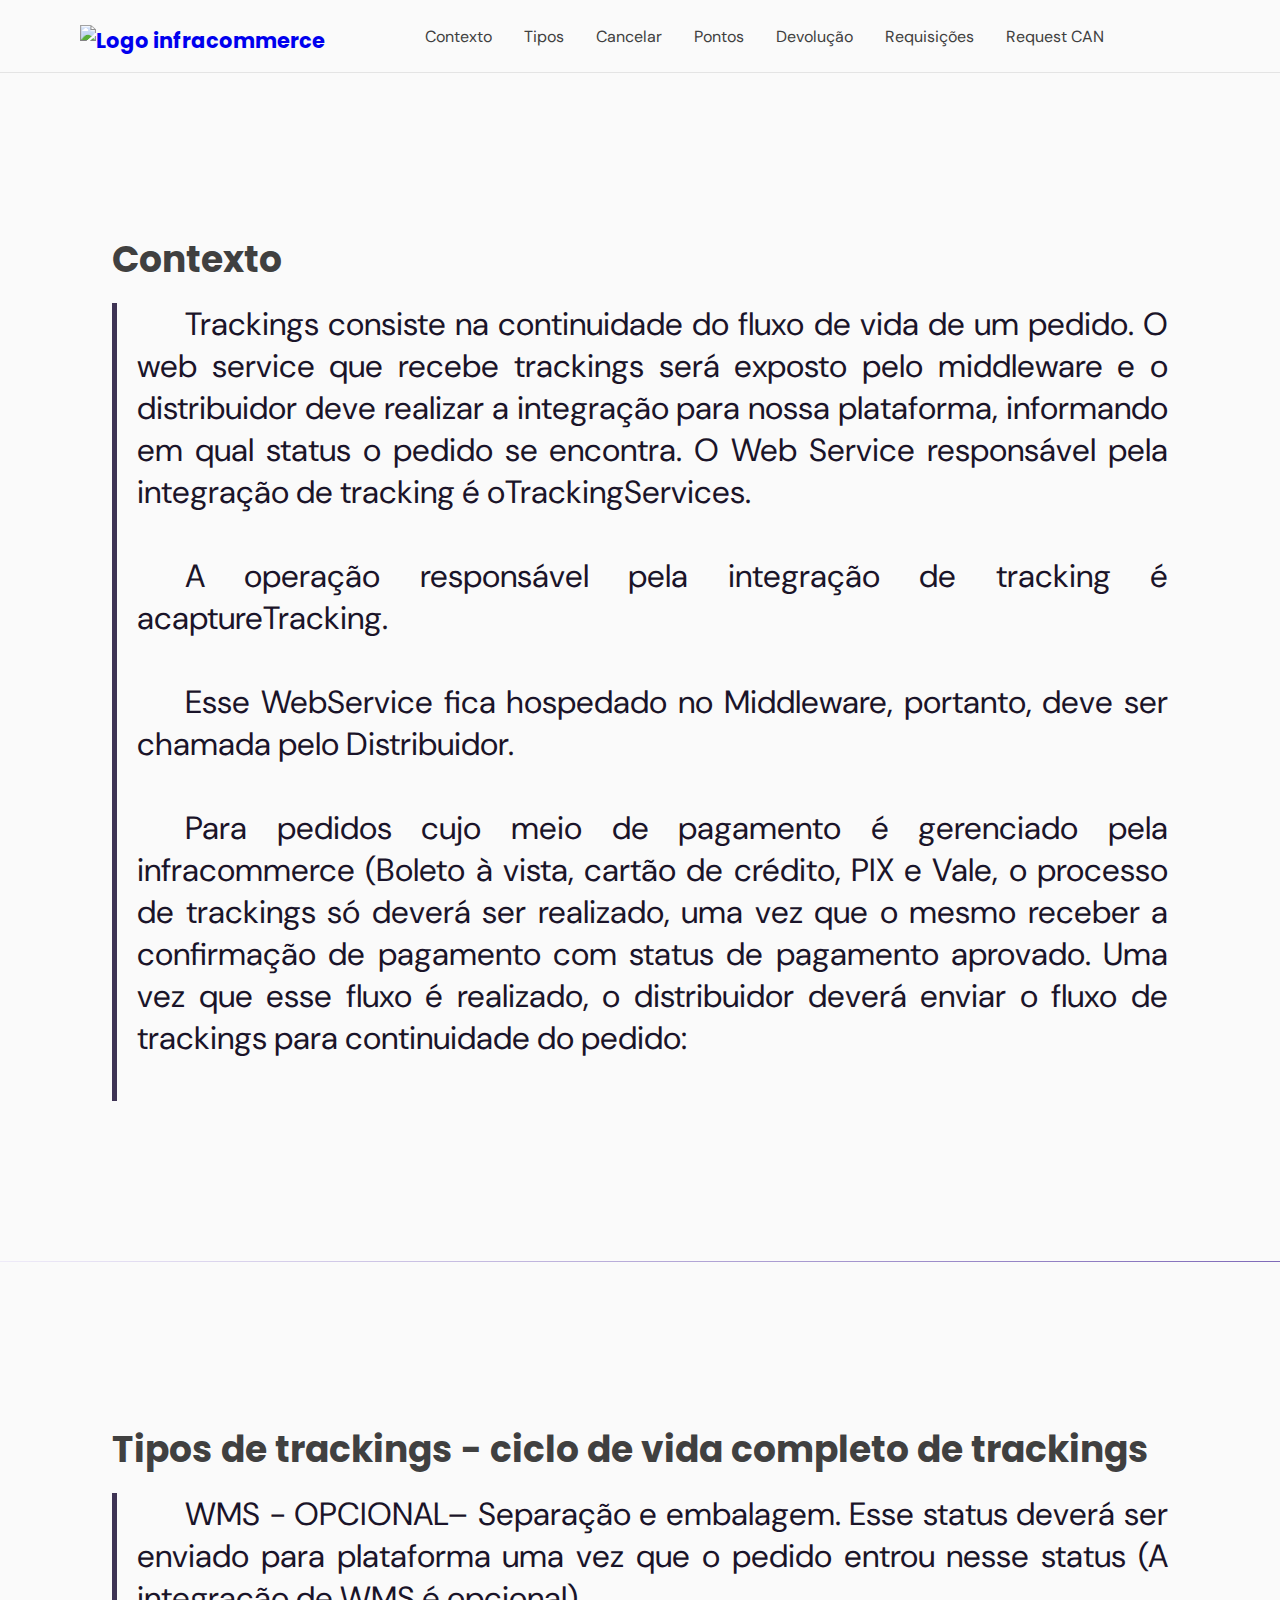
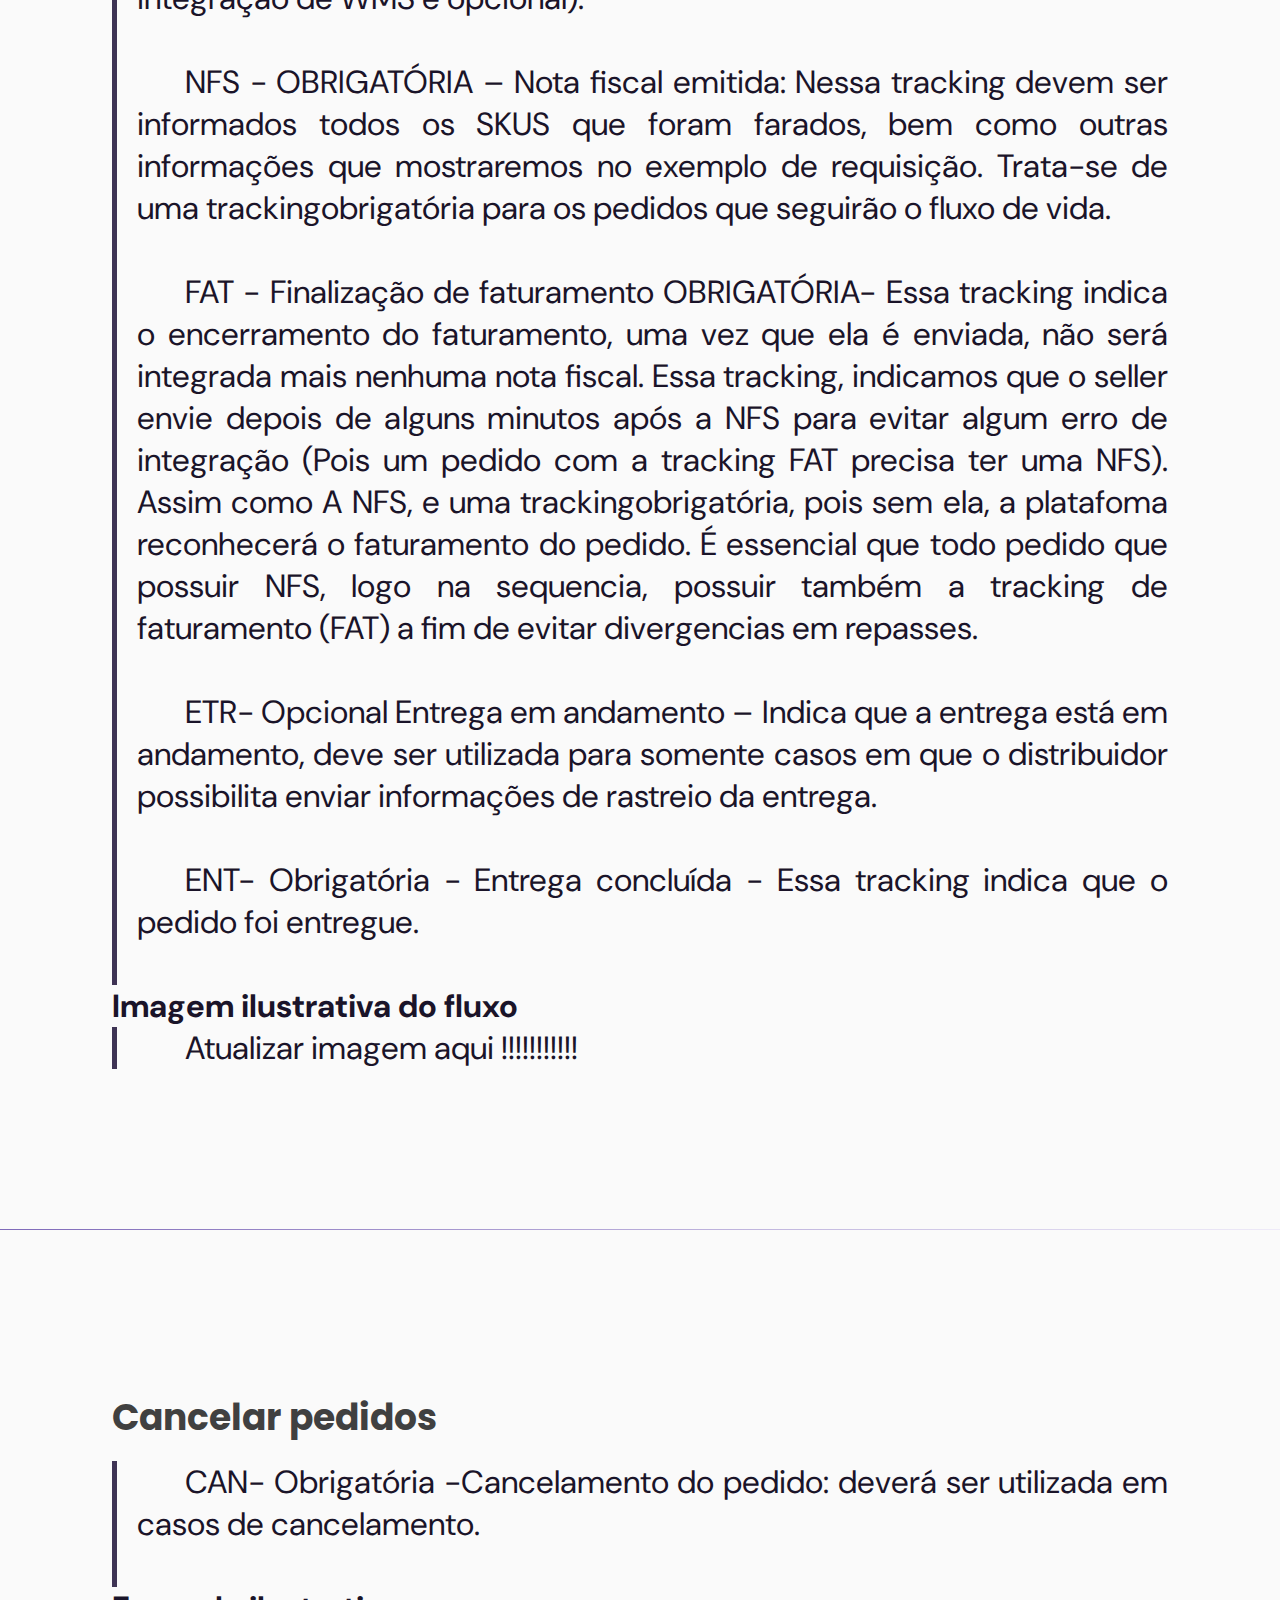
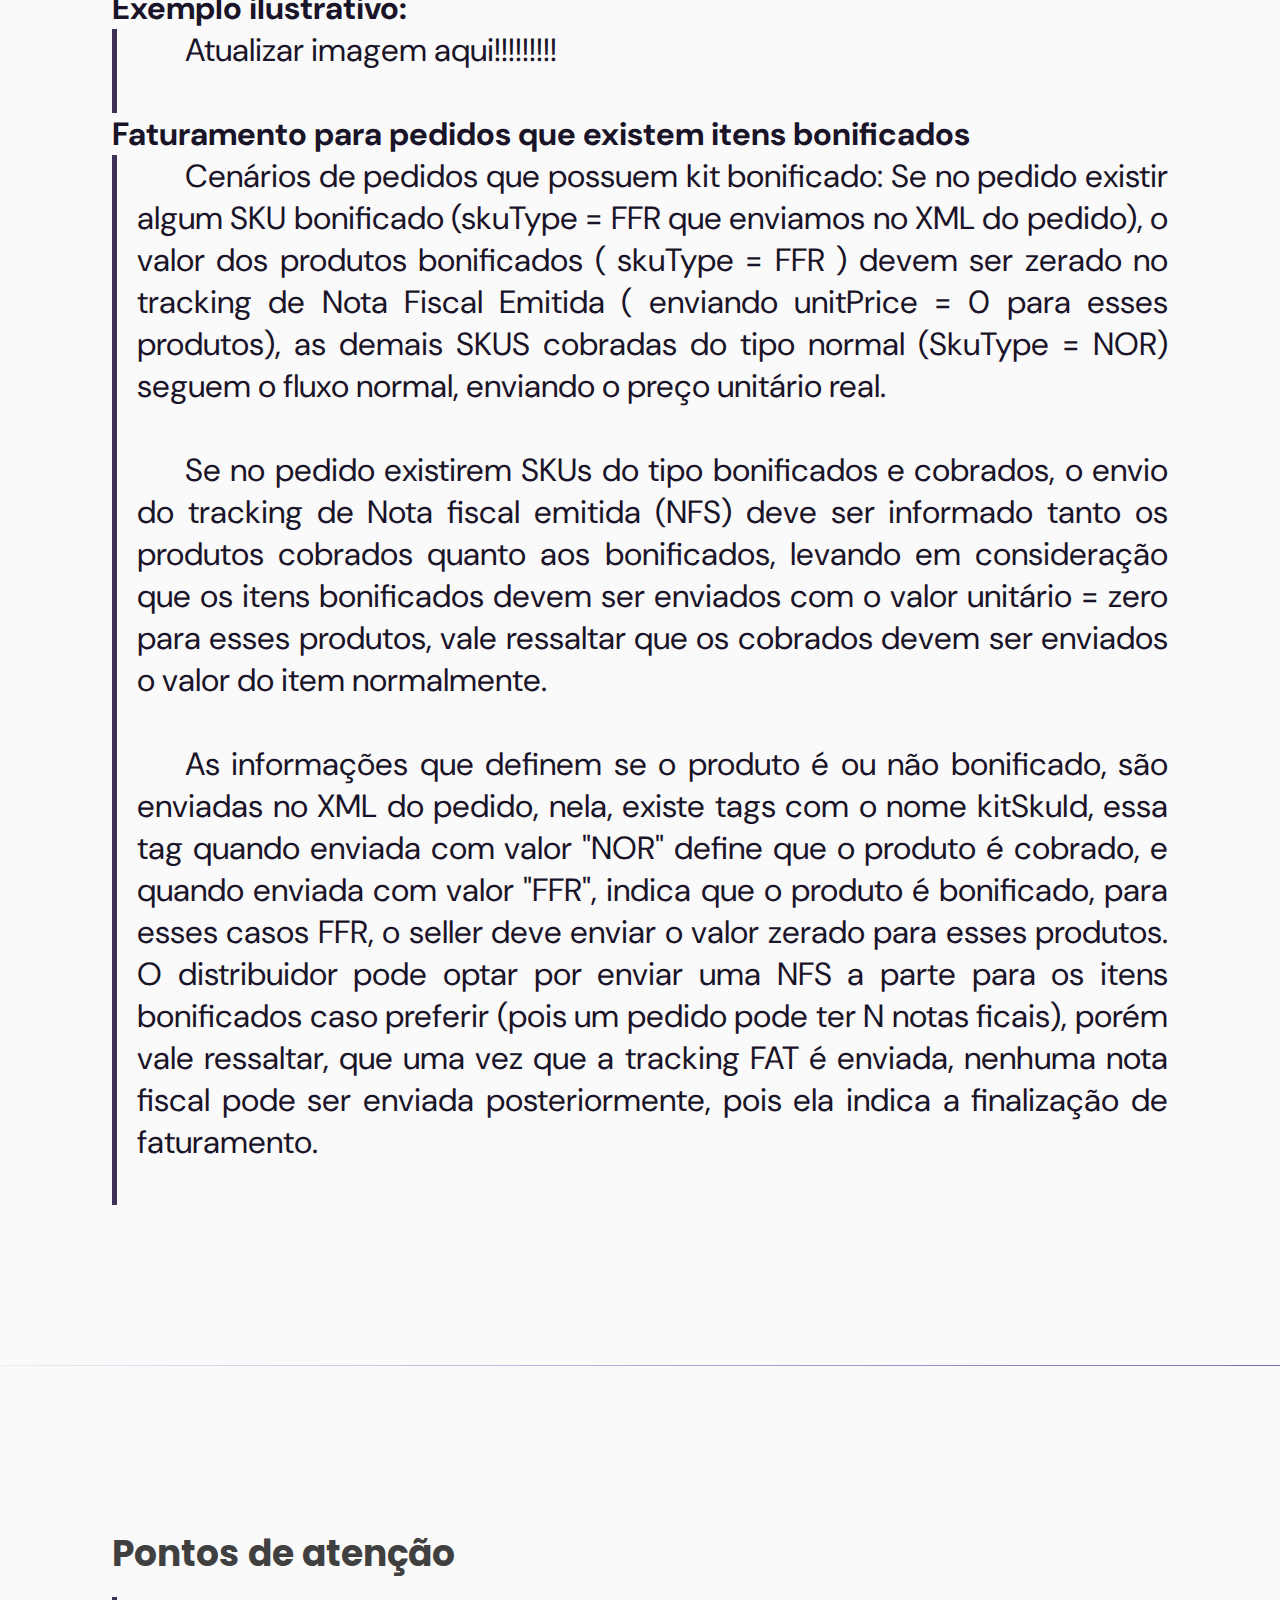
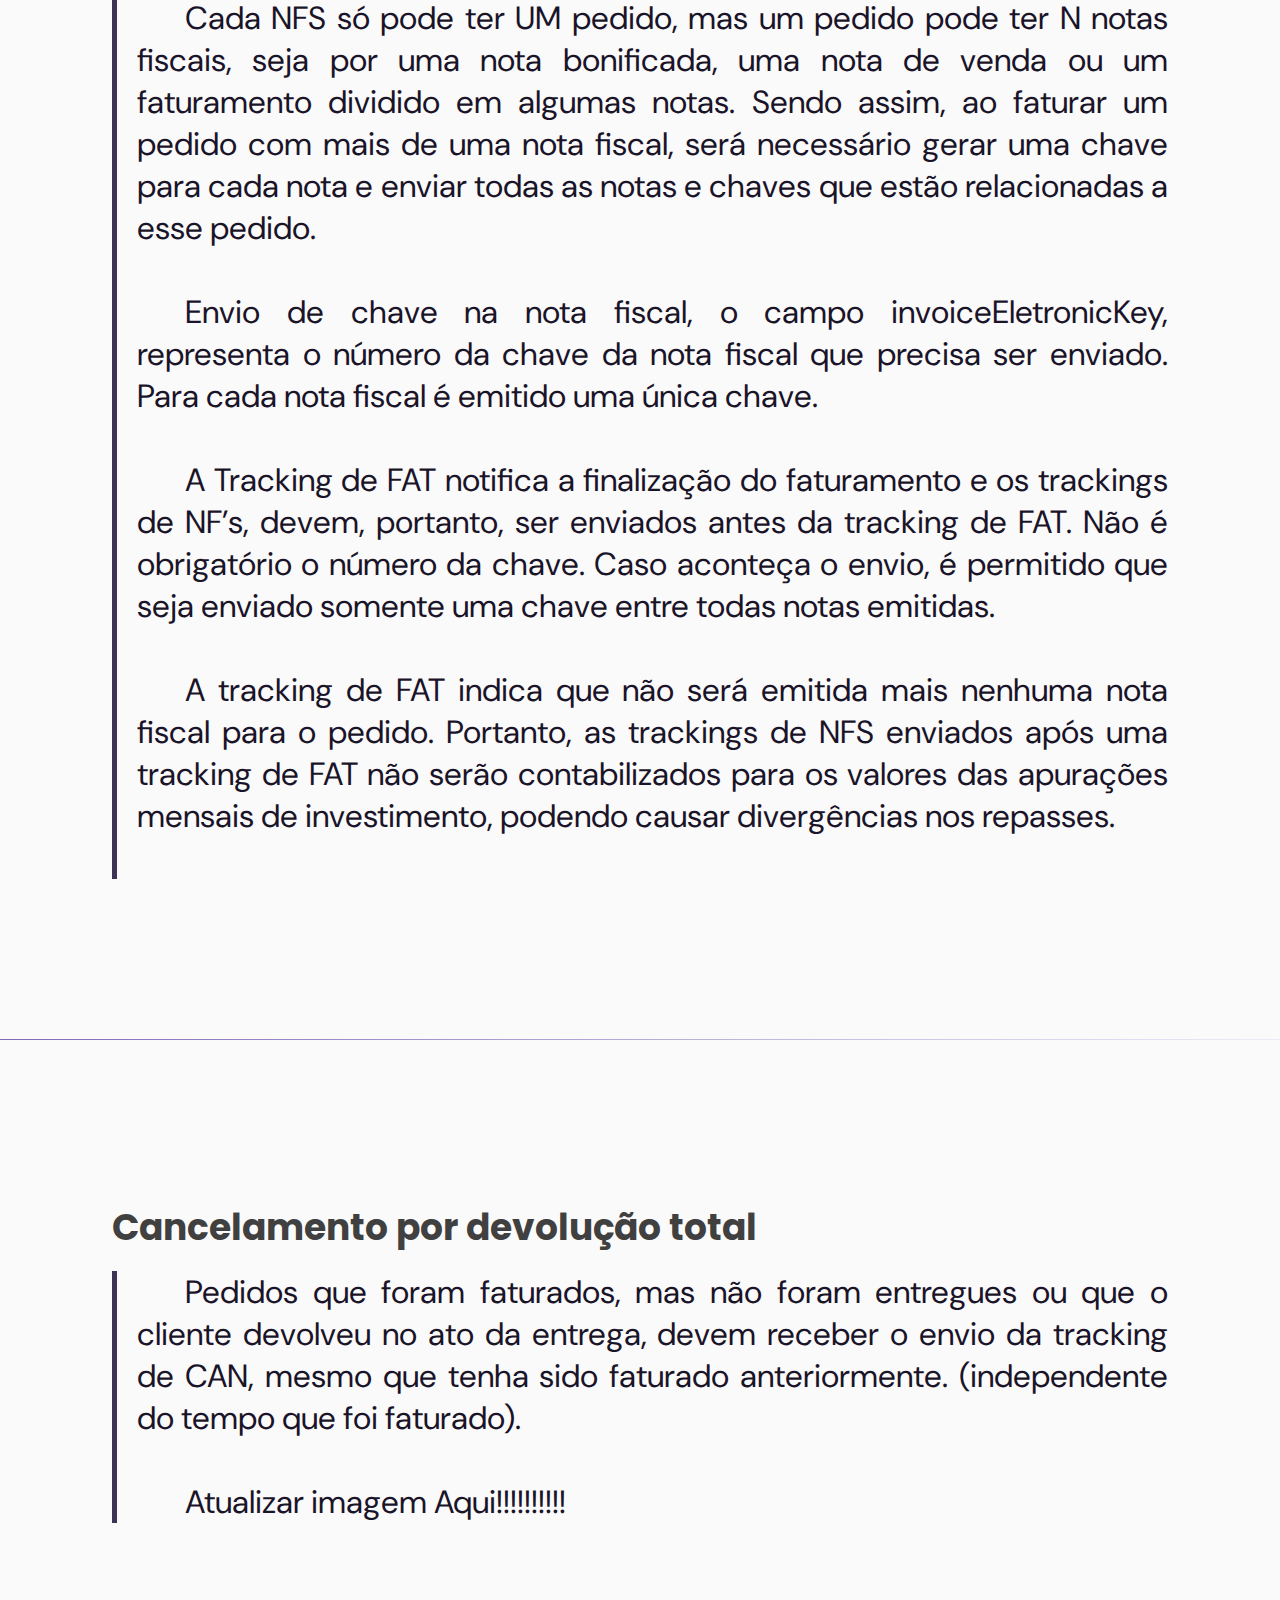
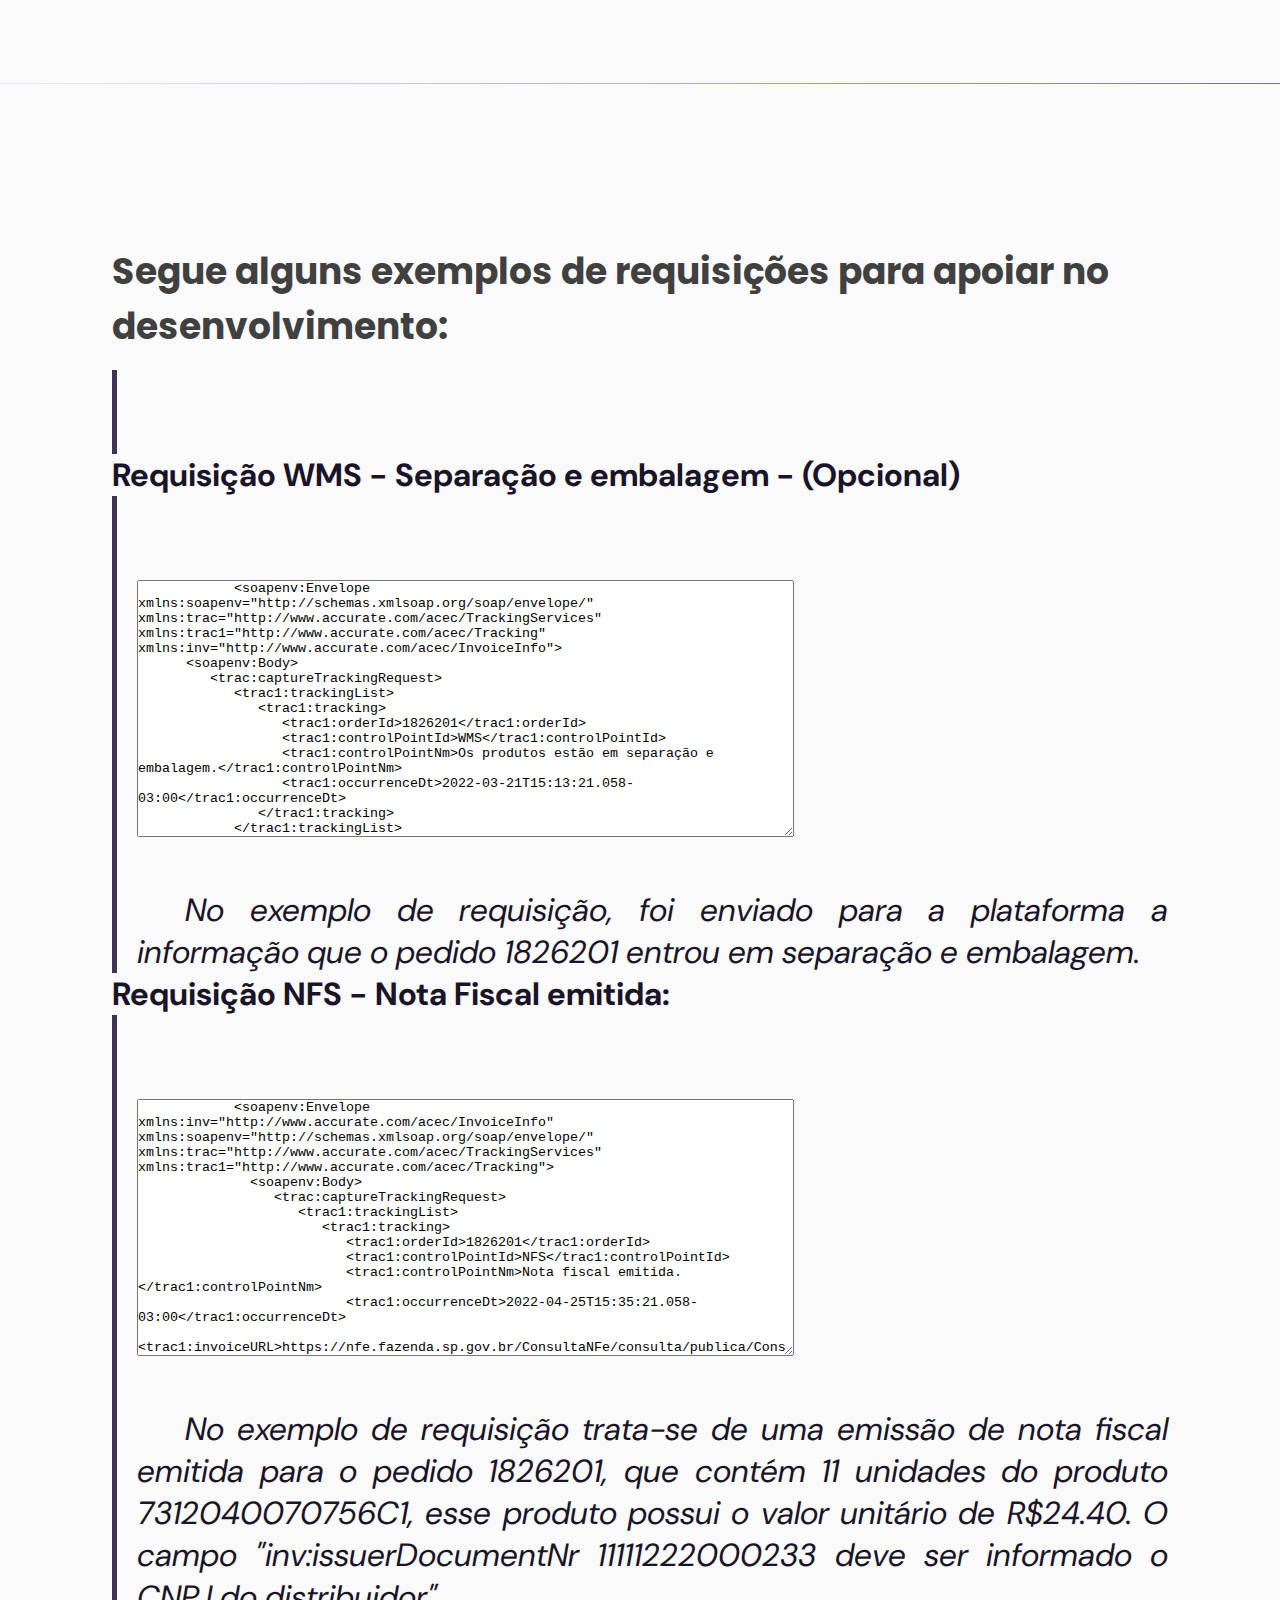
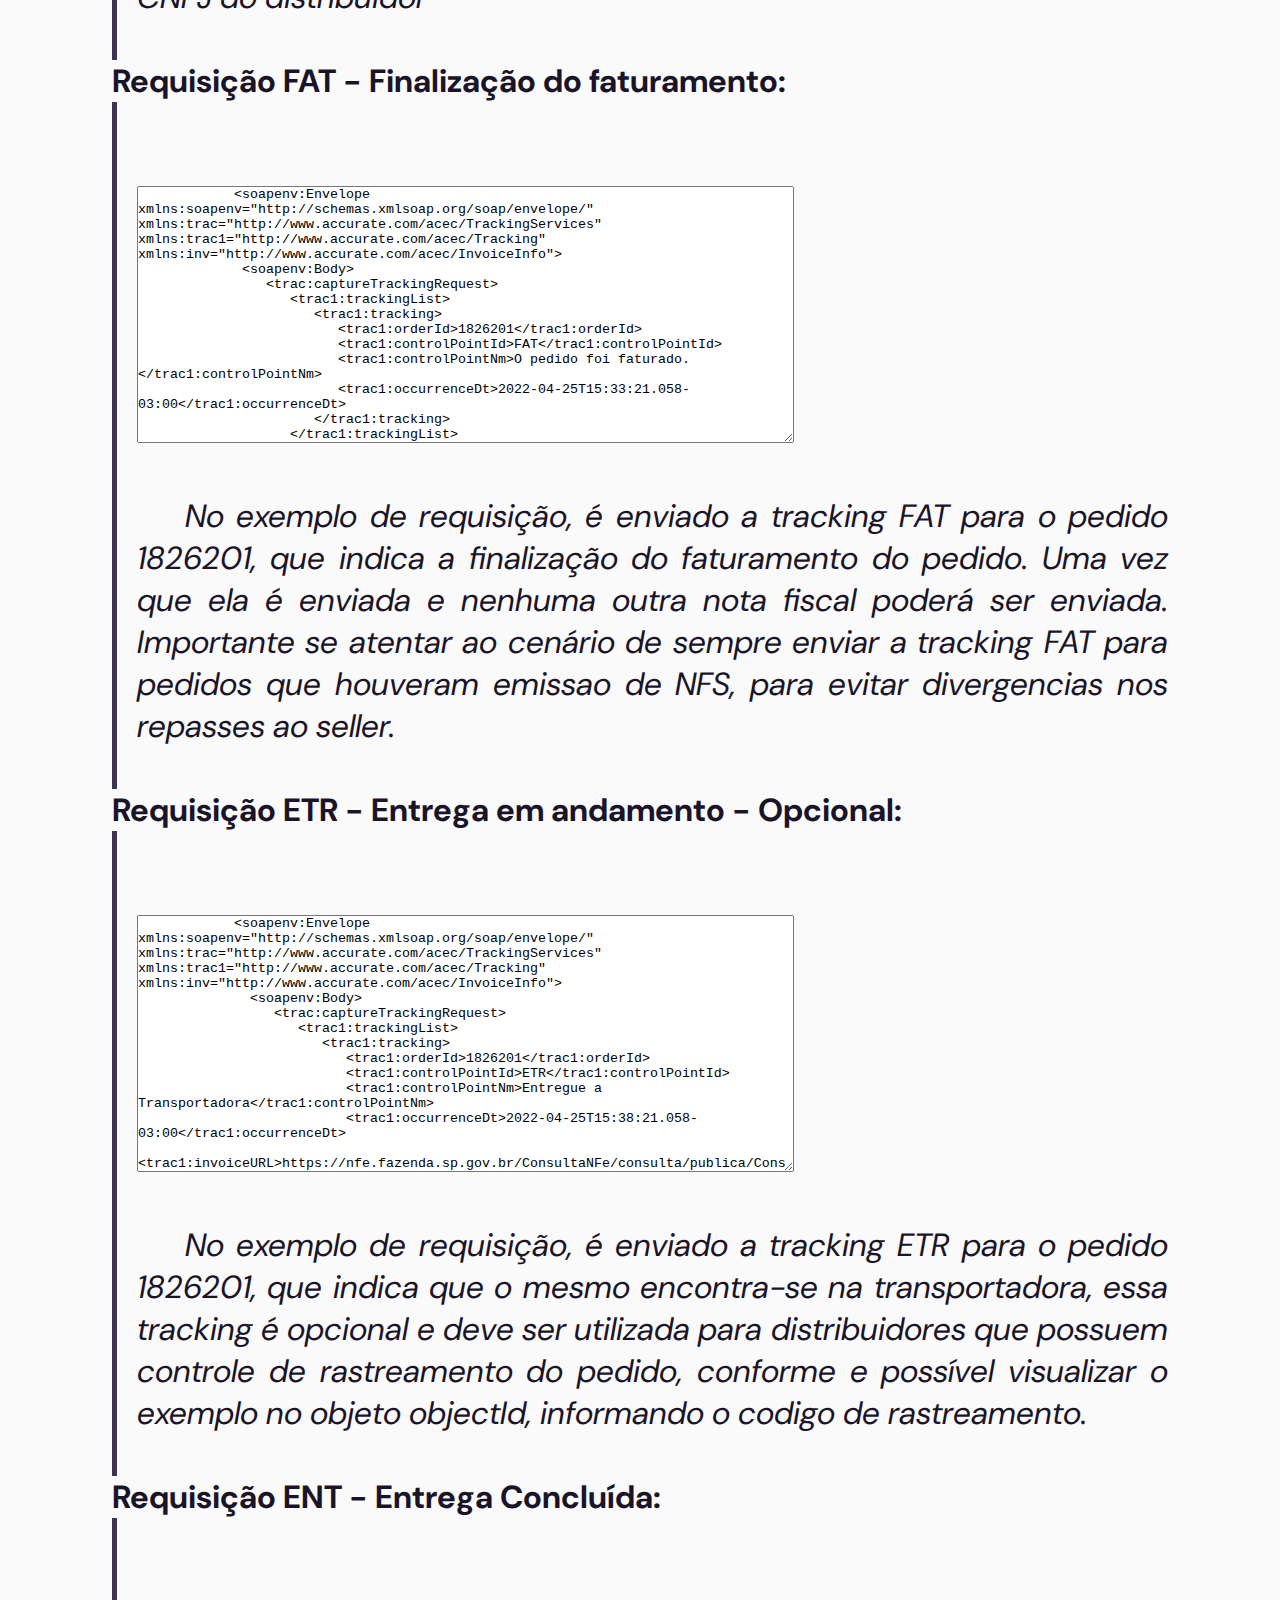
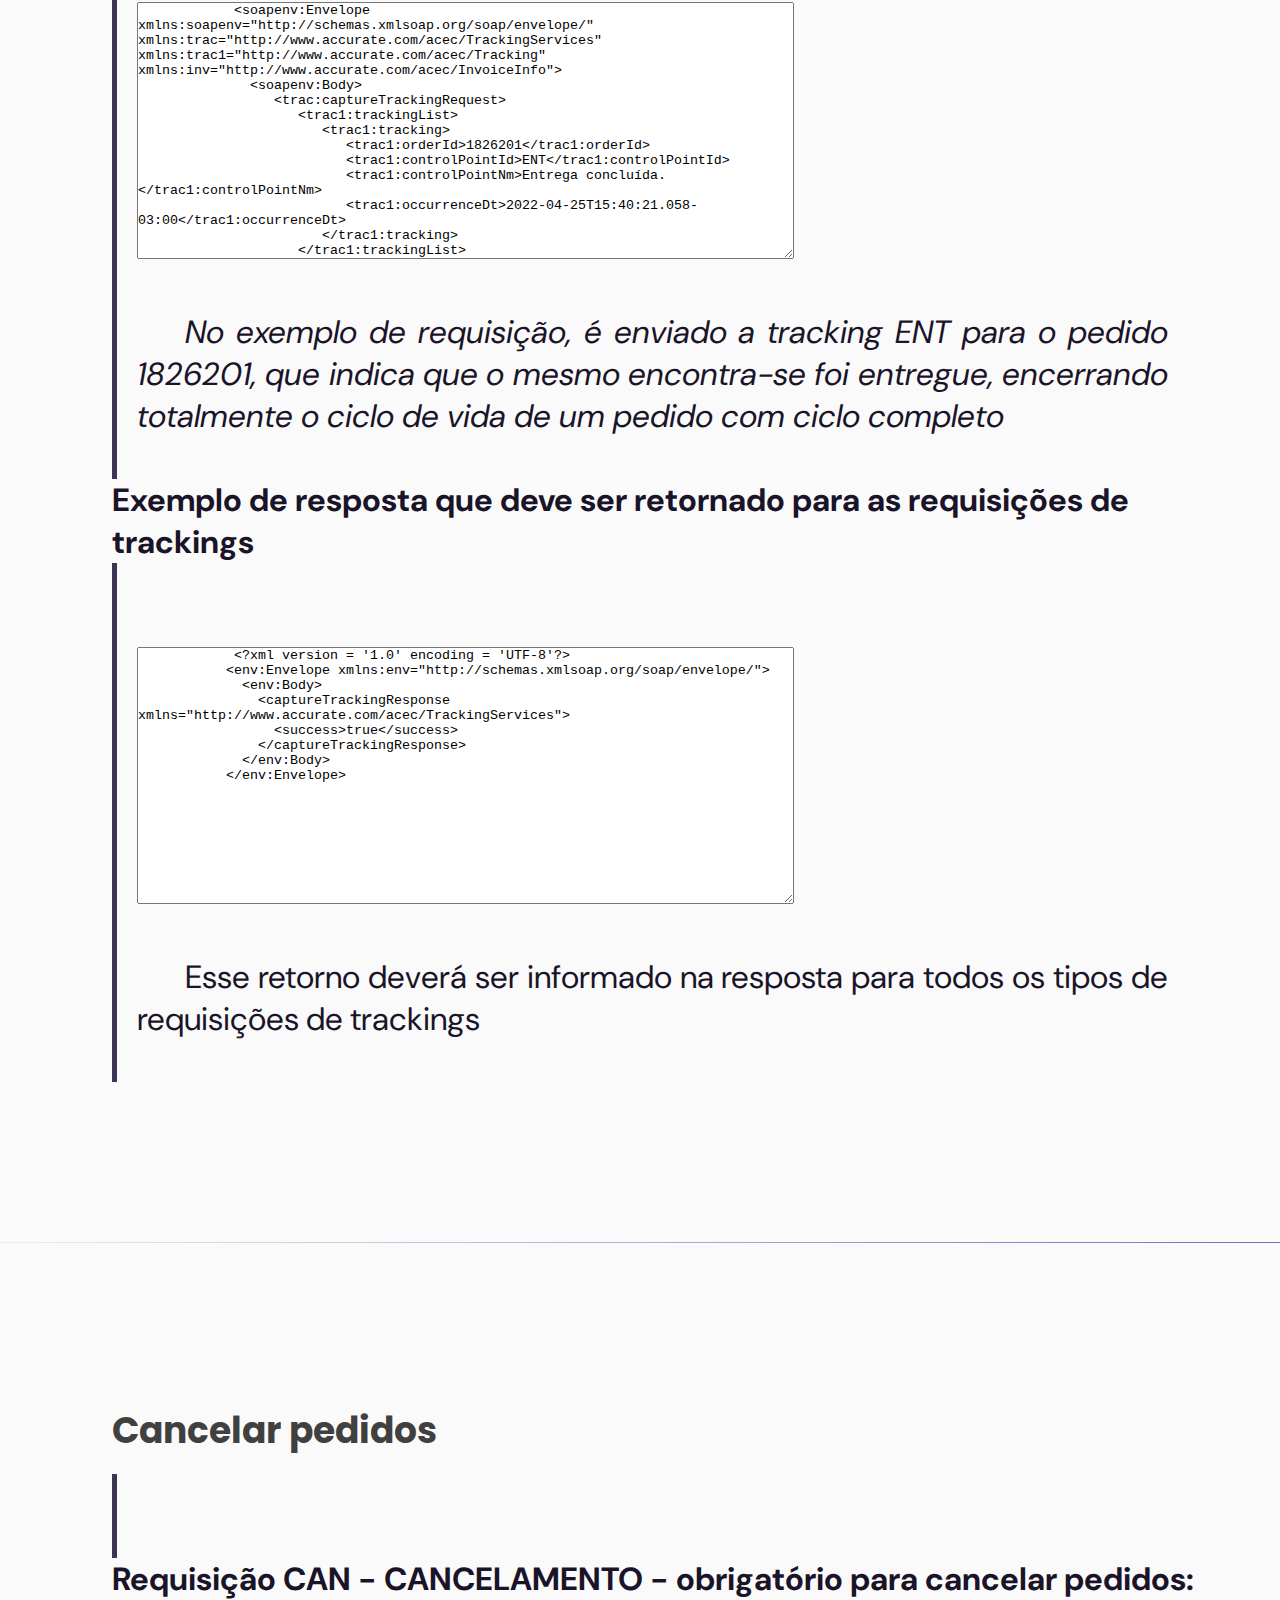
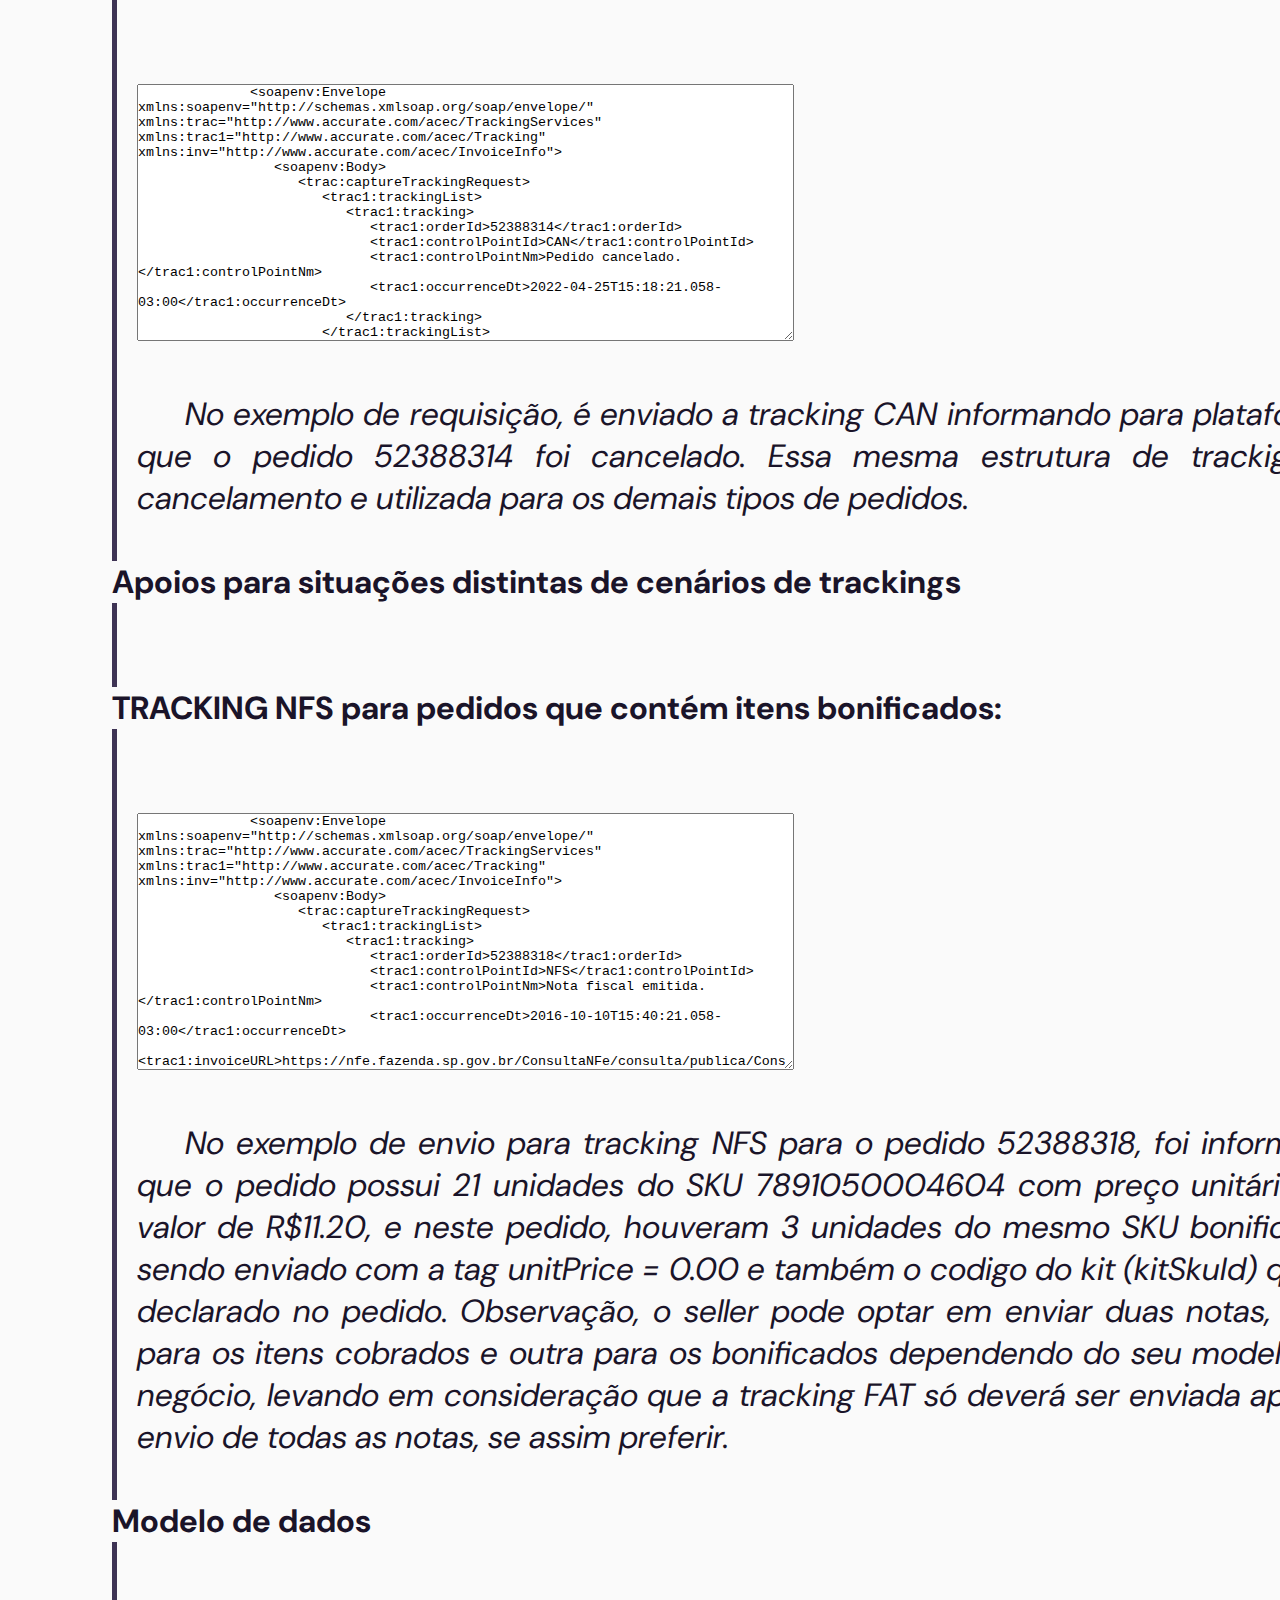
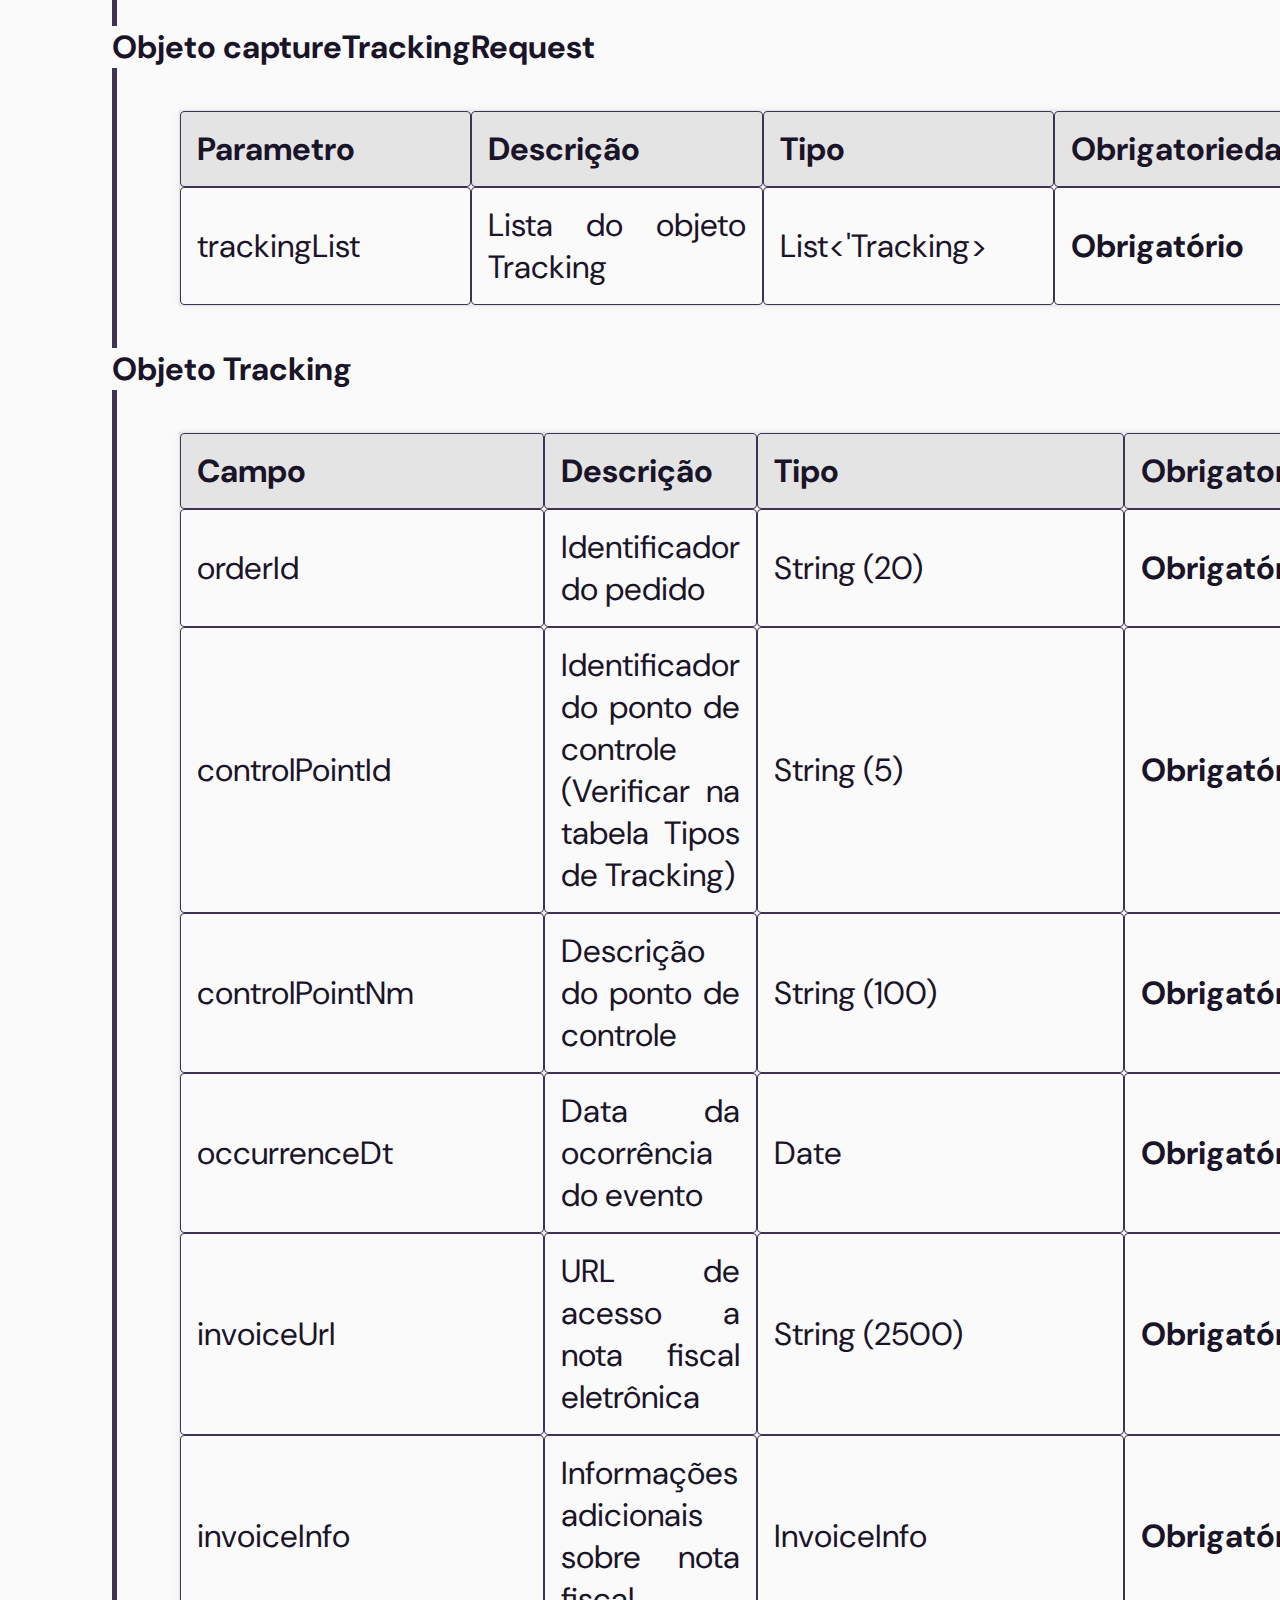
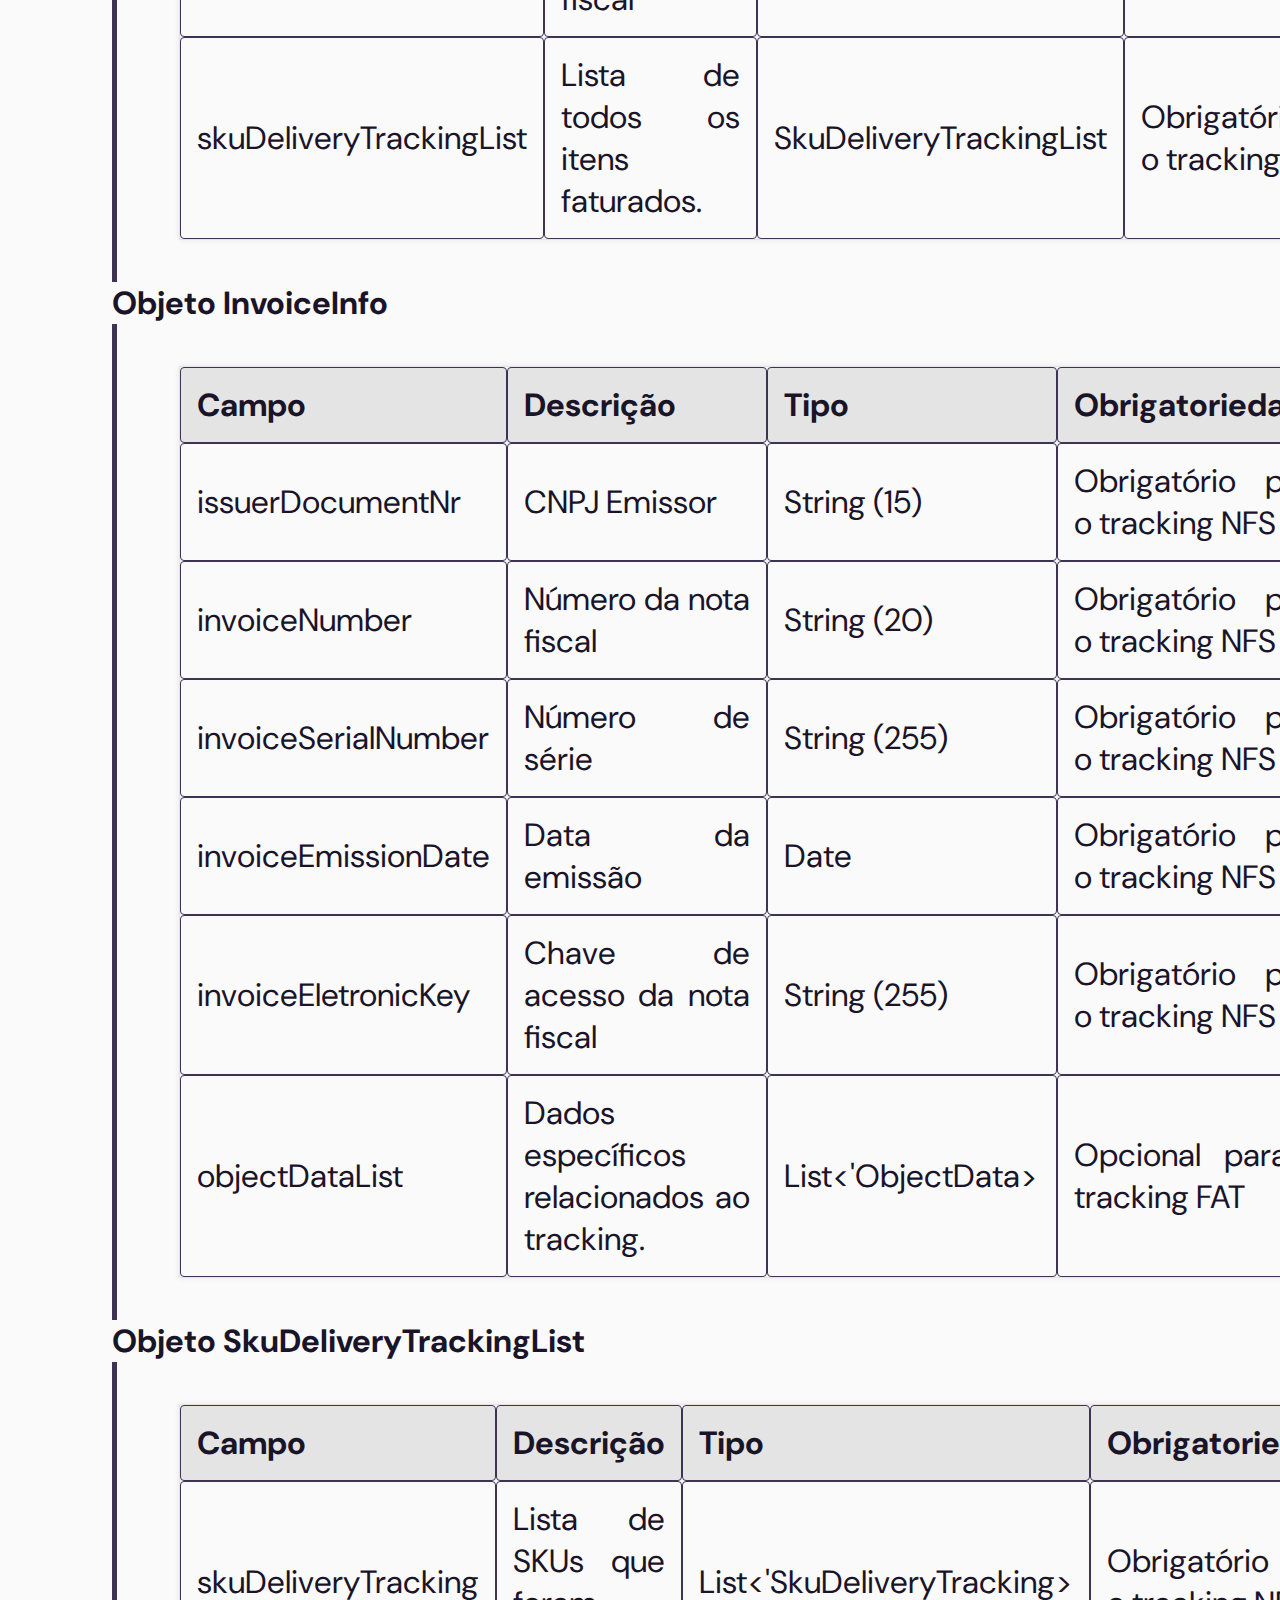
==== commit 64f7e50c: "Tables v1" ====
--- a/Relise10.html
+++ b/Relise10.html
@@ -517,7 +517,9 @@
           </p>
           <h4>Objeto captureTrackingRequest</h4>
           <p>
-
+            <div class="tabelas">
+              <div class="layout-table">
+                <br>
           <table style="border: 1p%">
             <tr>
               <th width="25%">Parametro</th>
@@ -532,11 +534,14 @@
               </td>
               <td><b>Obrigatório</b></td>
             </tr>
-          </table>
-          <br><br>
+          </table> <br> </div> </div>
+          
           </p>
           <h4>Objeto Tracking</h4>
           <p>
+            <div class="tabelas">
+              <div class="layout-table">
+                <br>
           <table style="border: 1p%">
             <tr>
               <th width="25%">Campo</th>
@@ -587,11 +592,14 @@
               <td>SkuDeliveryTrackingList</td>
               <td>Obrigatório para o tracking NFS</td>
             </tr>
-          </table>
-          <br><br>
+          </table> <br> </div> </div>
+          
           </p>
           <h4>Objeto InvoiceInfo</h4>
           <p>
+            <div class="tabelas">
+              <div class="layout-table">
+                <br>
           <table style="border: 1p%">
             <tr>
               <th width="25%">Campo</th>
@@ -637,12 +645,14 @@
               <td>Opcional para o tracking FAT</td>
             </tr>
 
-          </table>
-          <br><br>
+          </table> <br> </div> </div>
+          
           </p>
           <h4>Objeto SkuDeliveryTrackingList</h4>
           <p>
-            <br><br>
+            <div class="tabelas">
+              <div class="layout-table">
+                <br>
           <table style="margin-right: 20px">
             <tr>
               <th width="25%">Campo</th>
@@ -657,13 +667,14 @@
               </td>
               <td>Obrigatório para o tracking NFS</td>
             </tr>
-          </table>
-          <br><br>
+          </table> <br> </div> </div>
+          
           </p>
           <h4>Objeto SkuDeliveryTracking</h4>
           <p>
-            <br><br>
-
+            <div class="tabelas">
+              <div class="layout-table">
+                <br>
           <table style="margin-right: 20px">
             <tr>
               <th width="25%">Campo</th>
@@ -696,13 +707,14 @@
               <td>Obrigatório apenas para SKUs que fazem parte de um KIT. Essa informação e resgatada no XML do pedido
                 que possui kit.</td>
             </tr>
-          </table>
-          <br><br>
+          </table> <br> </div> </div>
+          
           </p>
           <h4>Objeto captureTrackingResponse</h4>
           <p>
-            <br><br>
-
+            <div class="tabelas">
+              <div class="layout-table">
+                <br>
           <table style="border: 1p%">
             <tr>
               <th width="25%">Campo</th>
@@ -716,8 +728,8 @@
               <td>Boolean</td>
               <td><b>Obrigatório</b></td>
             </tr>
-          </table>
-          <br><br>
+          </table> <br> </div> </div>
+          
           </p>
         </div>
       </div>
